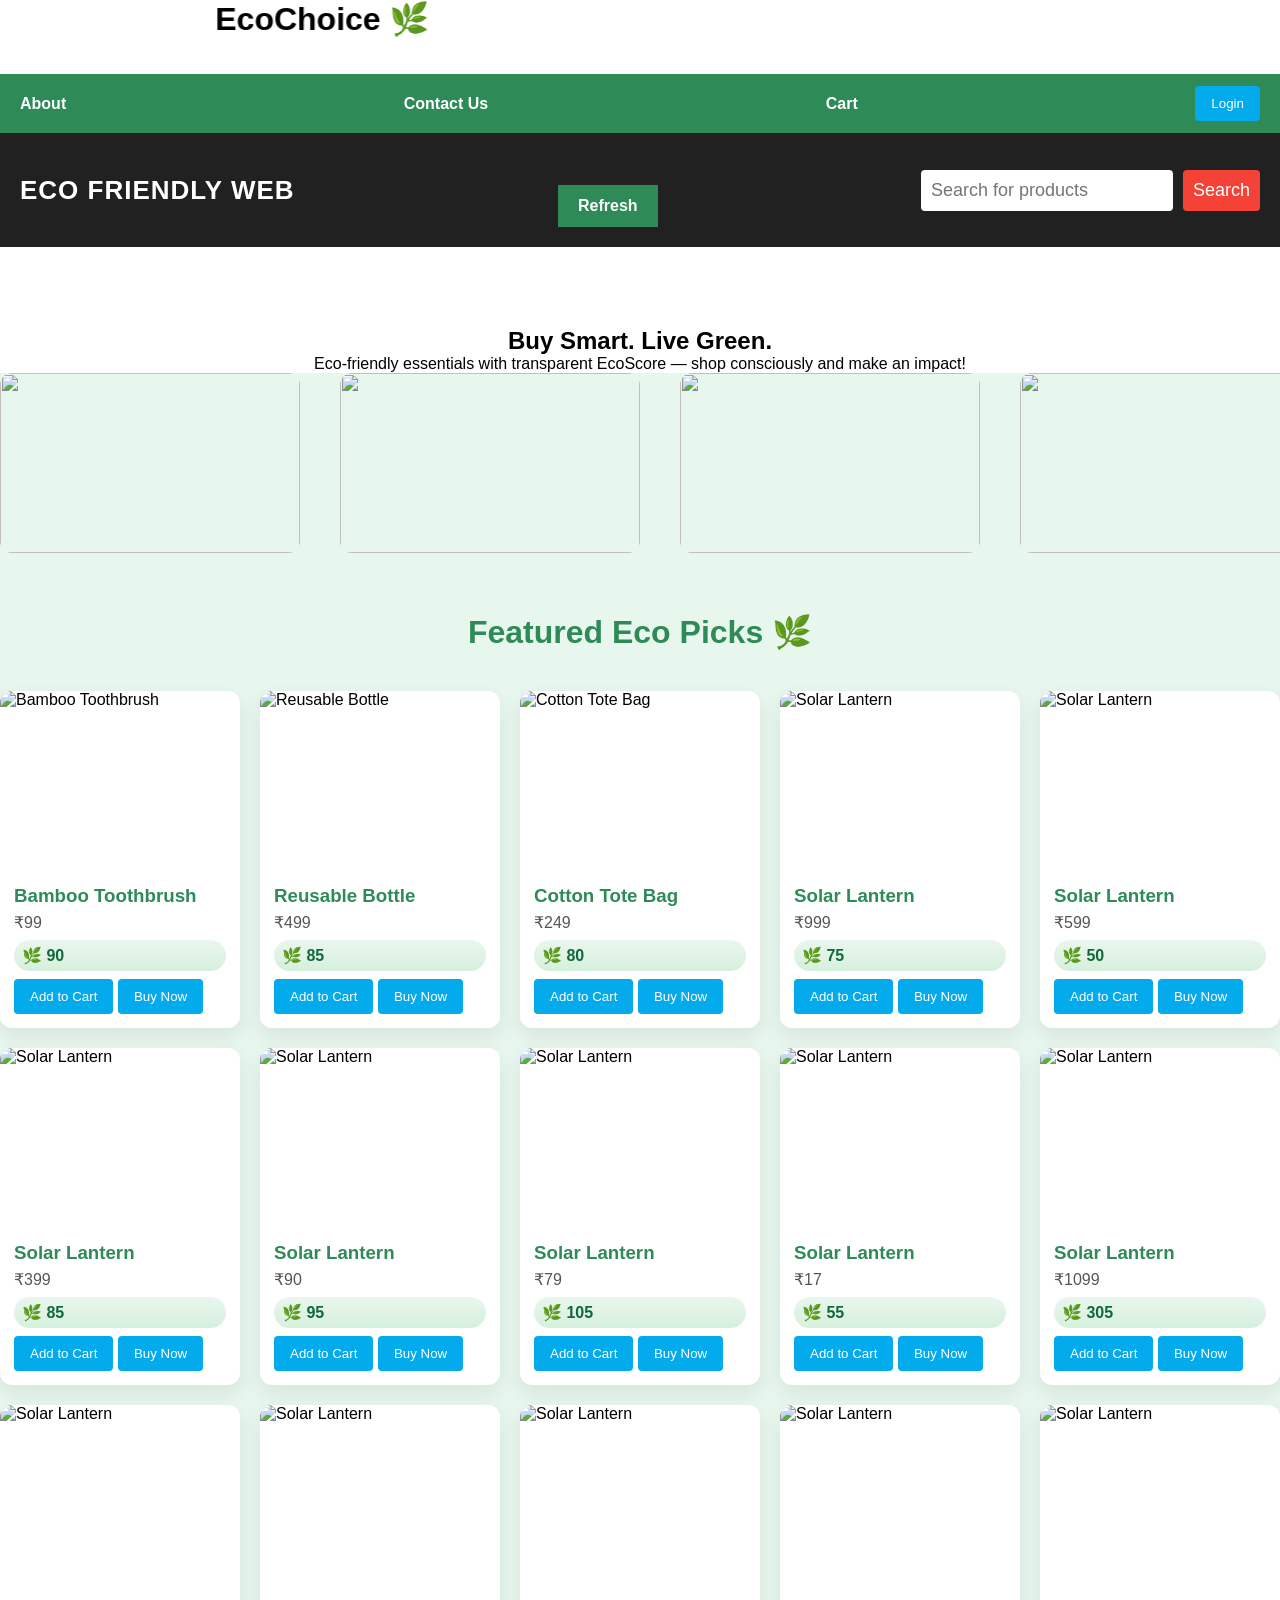
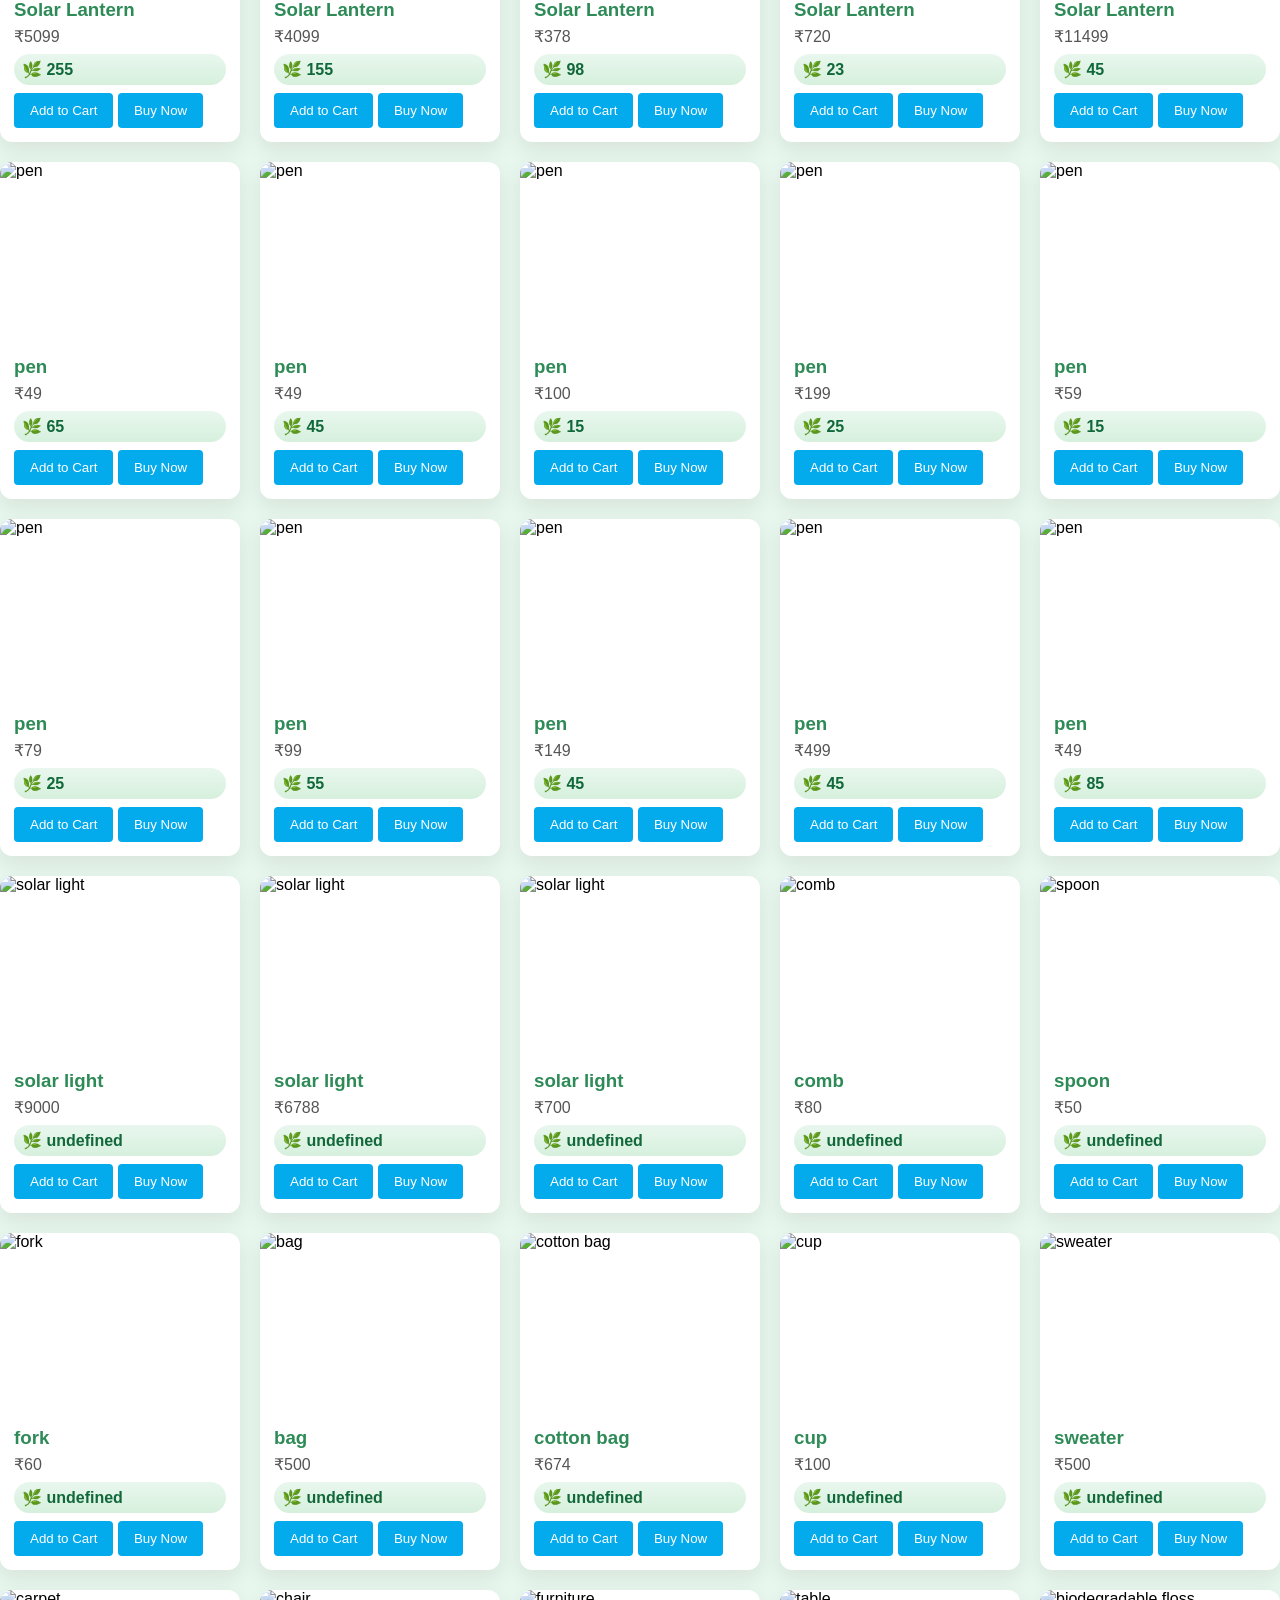
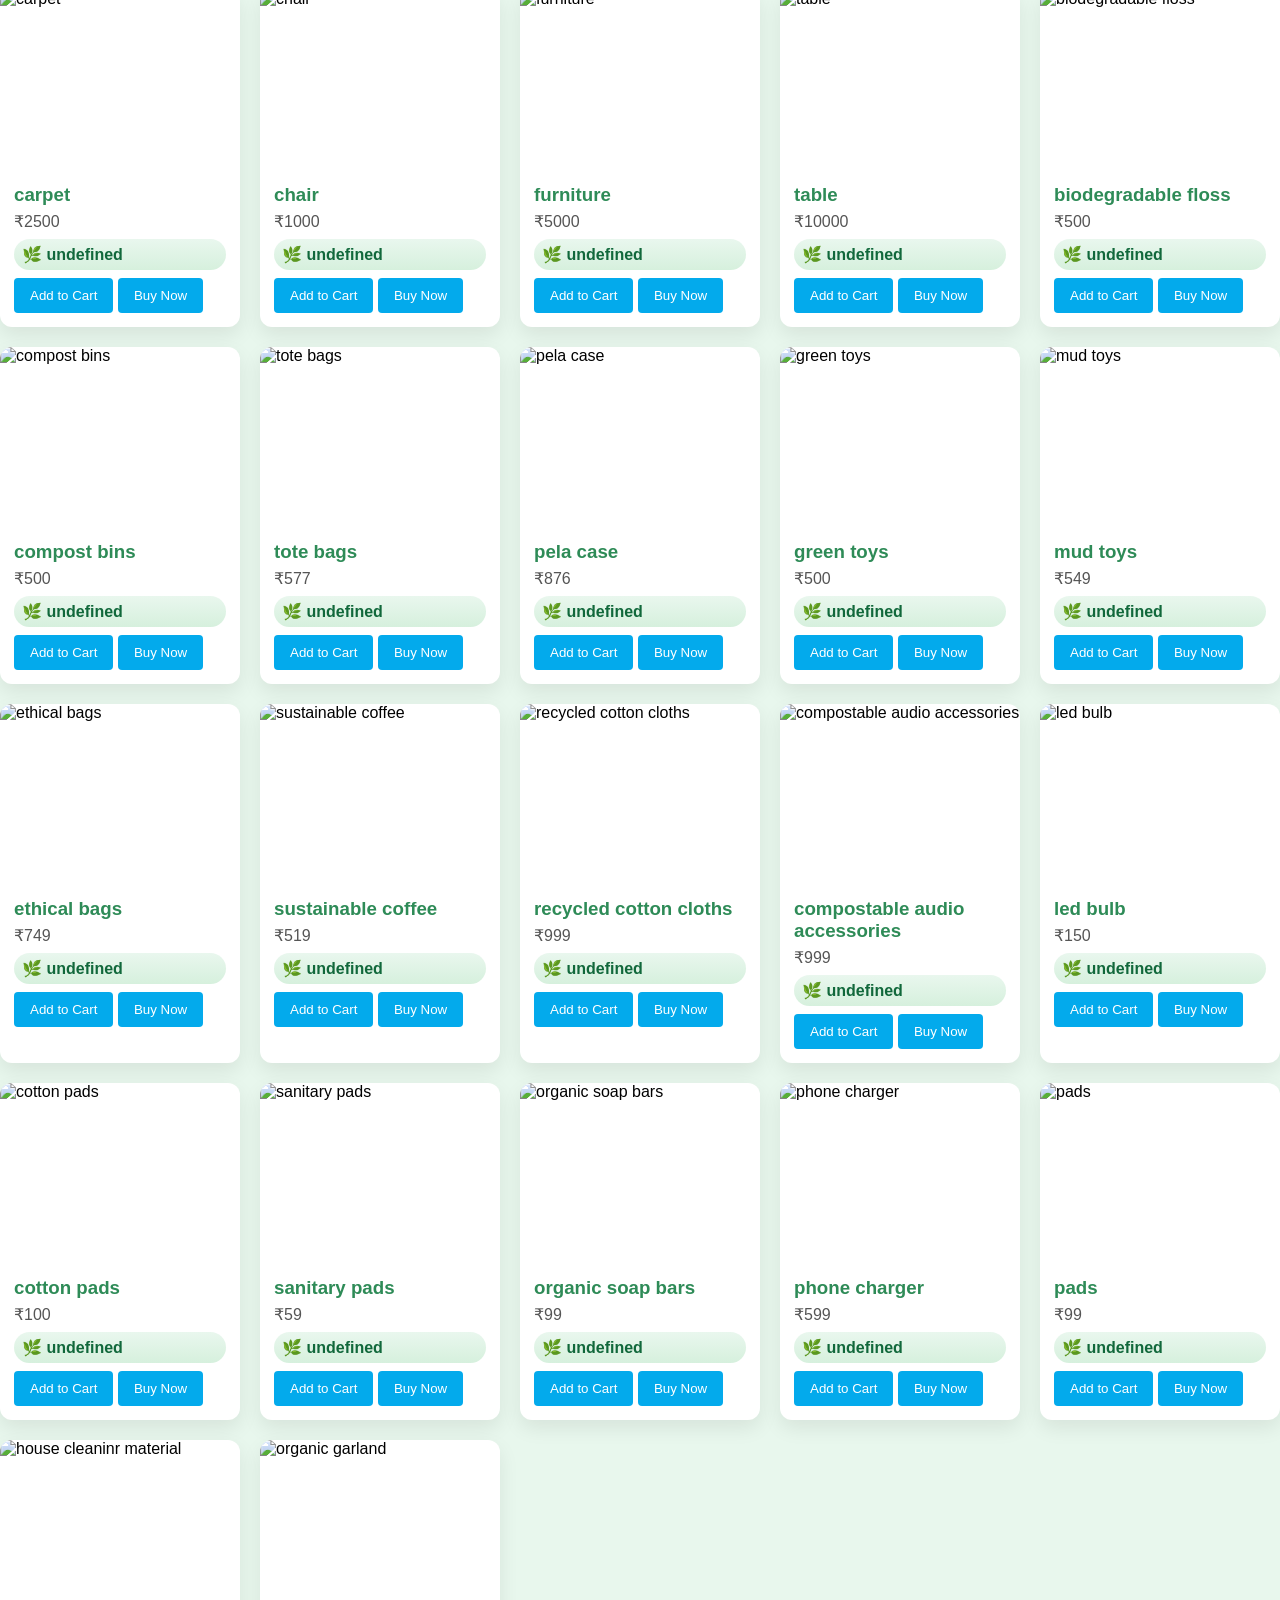
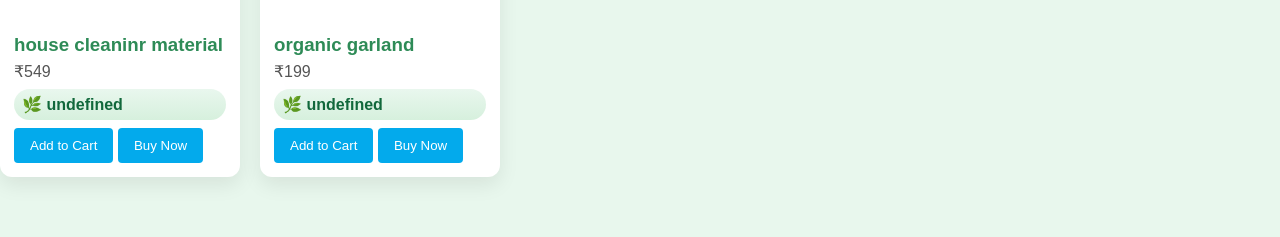
==== index.html @ e579aa47 "change the index html name" ====
<!DOCTYPE html>
<html lang="en">
<head>
<meta charset="UTF-8">
<meta name="viewport" content="width=device-width, initial-scale=1.0">
<title>EcoChoice 🌿 — Home</title>
<link rel="stylesheet" href="style4.css">
<link rel="stylesheet" href="search.css">



<link rel="stylesheet" href="https://cdnjs.cloudflare.com/ajax/libs/font-awesome/7.0.1/css/all.min.css" integrity="sha512-2SwdPD6INVrV/lHTZbO2nodKhrnDdJK9/kg2XD1r9uGqPo1cUbujc+IYdlYdEErWNu69gVcYgdxlmVmzTWnetw==" crossorigin="anonymous" referrerpolicy="no-referrer" />

</head>
<body>

<header>
  
  <marquee direction="right" behavior="alternate" width=""><h1 id="choise">EcoChoice 🌿</h1></marquee>
  <nav>
    <ul>
    <li>  <a href="about.html">About</a>
      <li><a href="contact.html">Contact Us</a></li>

     <li> <a href="cart4.html">Cart</a></li>
     <li>  <button type="button" id="loginbtn" class="btn secondary">Login</button></li>
    </ul>
 
    
  </nav>
</header>

    <div class="header">
        <nav>
          <h1 id="ecop">ECO Friendly Web</h1>
          <ul>
          <li id="gohome"><a href="">Refresh</a></li>
          </ul>
        <form><input type="text" placeholder="Search for products" class="searchbox">
        <button type="submit" class="btn">Search</button></form>
        
</div>

        </nav>
      </div>
    <main>
        <section>
            <div class="recipe-container">
              
            </div>
            <div class="recipe-details"><button type="button" class="recipe-closeBtn">
                <i class="fas fa-times"></i>
            </button>
        <div class="recipe-details-content"></div>
            </div>
        </section>
    </main>
    

<!-- Hero -->
<section class="hero">
  <div class="hero-content">
    <h1 id="abhi">Buy Smart. Live Green.</h1>
    <p id="abhi">Eco-friendly essentials with transparent EcoScore — shop consciously and make an impact!</p>
   
  </div>
   <div class="slider">
  
<div class="slide-track">
    <div class="slide"><img src="https://gagandhawan.me/wp-content/uploads/2024/11/easy-ways-to-make-eco-friendly-choices-at-the-supermarket-2.jpg" alt=""></div>
    <div class="slide"><img src="https://www.ecotradecompany.com/cdn/shop/articles/eco-friendly-jute-bag.jpg?v=1566289027" alt=""></div>
    <div class="slide"><img src="https://miro.medium.com/v2/resize:fit:1400/0*kcUTxsr_gmhfy_Q_" alt=""></div>
    <div class="slide"><img src="https://encrypted-tbn0.gstatic.com/images?q=tbn:ANd9GcThOKV9pBzRLs6ehIP9ZxJyZ8NWMnVpMm-1-Q&s" alt=""></div>
    <div class="slide"><img src="https://encrypted-tbn0.gstatic.com/images?q=tbn:ANd9GcTn_BnSnErKGHBvpsS5oMSVuBEM0MHQiywqqQ&s" alt=""></div>
    <div class="slide"><img src="https://encrypted-tbn0.gstatic.com/images?q=tbn:ANd9GcSb6bTfZhW28oN_LF0WNW3BvZur3-bprMDm-A&s" alt=""></div>
    <div class="slide"><img src="https://www.nykaa.com/beauty-blog/wp-content/uploads/images/issue310/GREEN-PRINT-WE-BREAK-DOWN-THE-LABELS_1_OI.jpg" alt=""></div>
    <div class="slide"><img src="https://encrypted-tbn0.gstatic.com/images?q=tbn:ANd9GcSYUH8NriqWSVjHodDc3PKBVGpgZuxxVizBzg&s" alt=""></div>
    <div class="slide"><img src="https://5.imimg.com/data5/GV/SQ/LV/SELLER-92979007/areca-ecofriendly-disposable-products-500x500.jpg" alt=""></div>
    <div class="slide"><img src="https://gagandhawan.me/wp-content/uploads/2024/11/easy-ways-to-make-eco-friendly-choices-at-the-supermarket-2.jpg" alt=""></div>
    </div>
  </div>
  
  
</div>

<!-- Featured Produts -->
<section class="featured">
  <div class="container">
    <h2>Featured Eco Picks 🌿</h2>
    <div class="product-slider" id="featuredGrid">
      <!-- JS products here -->
    </div>
  </div>
</section>


<script  src="app4.js"></script>
<script  src="pro.js"></script>


<script src="search.js"></script>
</body>
</html>
---- style4.css ----
/* Featured products section */
*margin{
  font-family: sans-serif;
}
.featured { padding: 60px 0; background: #e8f7ed; }
.featured h2 { text-align:center; font-size:32px; margin-bottom:40px; color:#2e8b57; }

.product-slider {
  display: grid;
  grid-template-columns: repeat(auto-fit, minmax(220px, 1fr));
  gap: 20px;
}
#abhi{
  color: #000;
  display:flex;
  justify-content: center;
  align-items: center;
}
.btn{
background: rgb(3, 170, 236);
  color: #fff;
  border: none;
  padding: 10px 16px;
  border-radius: 4px;
  cursor: pointer;
}
#choise{
  display: flex;
  align-items: center;
  top:2rem;
}

.card {
  background:#fff;
  border-radius:12px;
  overflow:hidden;
  box-shadow:0 8px 20px rgba(0,0,0,0.08);
  transition: transform 0.3s ease, box-shadow 0.3s ease;
  cursor: pointer;
}
.card:hover { transform: translateY(-8px); box-shadow:0 20px 40px rgba(0,0,0,0.12); }
.card img { width:100%; height:180px; object-fit:cover; display:block; }
.card-body { padding:14px; display:flex; flex-direction:column; }
.card h3 { margin-bottom:6px; color:#2e8b57; }
.card p { margin-bottom:8px; color:#555; flex:1; }
.leaf-badge { background: linear-gradient(180deg,#e9f7ee,#d6f0dd); padding:6px 8px; border-radius:999px; font-weight:700; color:#11683b; display:inline-block; }
.card button { margin-top:8px; }
ul {
    
    margin-top: 2rem;
    display: flex;
    justify-content: space-between;
    background-color: #2e8b57;
    color:white;
    align-items: center;
    padding:12px 20px;

}
li{
    color:white;
    justify-content: space-between;
    color: #fff;
    list-style-type:none;
}
ul li a{
    font-weight:600;
    text-decoration: none;
    color:white;
}


/*slide img*/

.slider {
  width: 100%;
  overflow: hidden;       /* Hide extra images */
  background: #e8f7ed;
}

.slide-track {
  display: flex;
  gap: 20px;              /* Space between slides */
  animation: scrollLeftRight 20s linear infinite;
}

.slide img {
  height: 180px;
  object-fit: cover;
  border-radius: 12px;
  display: block;
}

/* LEFT TO RIGHT scroll animation */
@keyframes scrollLeftRight {
  0% {
    transform: translateX(-100%); /* Start fully off-screen left */
  }
  100% {
    transform: translateX(100%);  /* End fully off-screen right */
  }
}

/* Buttons */
.dark-mode button {
    background: #0cb46b !important;
}

/* Toggle Button */
.dark-toggle {
    background: #008000;
    border: none;
    padding: 8px 14px;
    font-size: 20px;
    border-radius: 10px;
    cursor: pointer;
    margin-left: 15px;
    transition: 0.3s;
}

.dark-toggle:hover {
    background: #bfffc4;
}
.slider {
  width: 100%;
  overflow: hidden;
  background: #e8f7ed;
}

.slide-track {
  display: flex;
  width: calc(200%); 
  animation: scrollLeftRight 30s linear infinite;
}

.slide-track img {
  width: 300px;
  height: 180px;
  margin-right: 20px;
  border-radius: 12px;
  object-fit: cover;
}

/* Continuous scroll animation */
@keyframes scrollLeftRight {
  0% {
    transform: translateX(-50%);
  }
  100% {
    transform: translateX(0);
  }
}









/* Hero responsive */
@media(max-width:768px) { .hero-content h1{ font-size:36px; } .hero-content p{ font-size:18px; } }
---- search.css ----
* {
    margin: 0;
    padding: 0;
    box-sizing: border-box;
    font-family: Verdana, Geneva, Tahoma, sans-serif;
}

/* - HEADER - */
.header nav {
    background-color: #212121;
    padding: 20px;
    display: flex;
    justify-content: space-between;
    align-items: center;
    z-index: 1;
}
ul {
    margin-top: 2rem;
    display: flex;
    justify-content: space-between;
    color: white;
    align-items: center;
    padding: 12px 20px;
}

ul li a {
    font-weight: 600;
    text-decoration: none;
    color: white;
}

.header nav h1 {
    font-size: 26px;
    font-weight: 700;
    letter-spacing: 1px;
    text-transform: uppercase;
}

.header nav form {
    display: flex;
    justify-content: center;
}

form input[type="text"] {
    flex-grow: 1;
    margin-right: 10px;
}

form input[type="text"],
form button[type="submit"] {
    border: none;
    font-size: 18px;
    padding: 10px;
    border-radius: 4px;
}

#ecop {
    color: #fff;
}

form button[type="submit"] {
    background-color: #f44336;
    cursor: pointer;
    transition: background-color 0.2s ease-in-out;
}

form button[type="submit"]:hover,
.recipe button:hover,
.recipe-closeBtn:hover {
    background-color: #ff5c5c;
}

/* - MAIN SECTION - */
.recipe-container {
    text-align: center;
    display: grid;
    grid-template-columns: repeat(auto-fit, minmax(300px, 1fr));
    grid-gap: 40px;
    width: 80%;
    margin: 20px auto;
    padding: 20px;
    place-items: center;
}

.recipe {
    background-color: #fff;
    color: #000;
    display: flex;
    flex-direction: column;
    border-radius: 6px;
    box-shadow: 0 5px 10px rgba(78, 73, 73, 0.1), -5px -5px 10px rgba(34, 34, 34, 0.5);
    cursor: pointer;
    max-width: 350px;
    transition: transform 0.3s ease-in-out;
}

.recipe:hover {
    transform: scale(1.02);
}

.recipe img {
    height: 300px;
    width: 100%;
    border-radius: 6px 6px 0 0;
    object-fit: cover;
}

.recipe h3 {
    font-size: 24px;
    margin: 10px 0 5px;
}

.recipe p {
    font-size: 20px;
    color: #4a4a4a;
    margin: 5px 0;
}

.recipe span {
    font-weight: 600;
}

.recipe button {
    font-size: 18px;
    font-weight: 600;
    padding: 10px;
    border-radius: 5px;
    cursor: pointer;
    margin: 18px auto;
    background-color: #f44336;
    color: #fff;
    border: none;
}

/* - RECIPE DETAILS POPUP- */
.recipe-details {
    display: none;
    position: fixed;
    left: 50%;
    top: 50%;
    transform: translate(-50%, -50%);
    background-color: #694c2f;
    border-radius: 12px;
    width: 40%;
    height: 60%;
    font-size: 20px;
    transition: all 0.5s ease-in-out;
    overflow-y: scroll;
    z-index: 1000;
}

.recipe-details-content {
    padding: 30px;
}

/* Scrollbar Styl */
.recipe-details::-webkit-scrollbar {
    width: 10px;
}

.recipe-details::-webkit-scrollbar-thumb {
    background-color: #b5b5ba;
    border-radius: 16px;
}

body::-webkit-scrollbar-track {
    background-color: #ebebeb;
}

/* Recipe detail text styling */
.recipeName {
    text-align: center;
    text-transform: uppercase;
    text-decoration: underline;
    margin-bottom: 10px;
}

.ingredientList {
    margin: 10px 0 10px 20px;
}

.recipeInstruction p {
    line-height: 30px;
    white-space: pre-line;
    margin-bottom: 10px;
}

/* Close Button */
.recipe-closeBtn {
    border: none;
    font-size: 18px;
    padding: 8px;
    border-radius: 4px;
    background-color: #f44336;
    color: #fff;
    position: absolute;
    top: 20px;
    right: 20px;
    width: 30px;
    height: 30px;
    display: flex;
    justify-content: center;
    align-items: center;
}

/* Recipe Container Images */
.recipe-container img {
    display: block;
    margin-top: 10px;
    max-width: 200px;
}


@media screen and (max-width: 600px) {
    header nav {
        flex-direction: column;
    }

    header nav form {
        width: 80%;
        margin-top: 20px;
    }

    .recipe-details {
        width: 80%;
        height: 70%;
    }
}

/* EXTRA SEARCH BAR RESPONSIVE CODE */
@media screen and (max-width: 900px) {
    .header nav form {
        width: 60%;
    }

    form input[type="text"],
    form button[type="submit"] {
        font-size: 16px;
        padding: 8px;
    }
}

@media screen and (max-width: 700px) {
    .header nav {
        flex-direction: column;
        gap: 10px;
    }

    .header nav form {
        width: 80%;
    }

    form input[type="text"] {
        margin-right: 8px;
    }
}

@media screen and (max-width: 500px) {
    .header nav form {
        width: 95%;
        flex-direction: row;
    }

    form input[type="text"] {
        font-size: 14px;
        padding: 8px;
        margin-right: 6px;
    }

    form button[type="submit"] {
        font-size: 14px;
        padding: 7px 10px;
    }
}
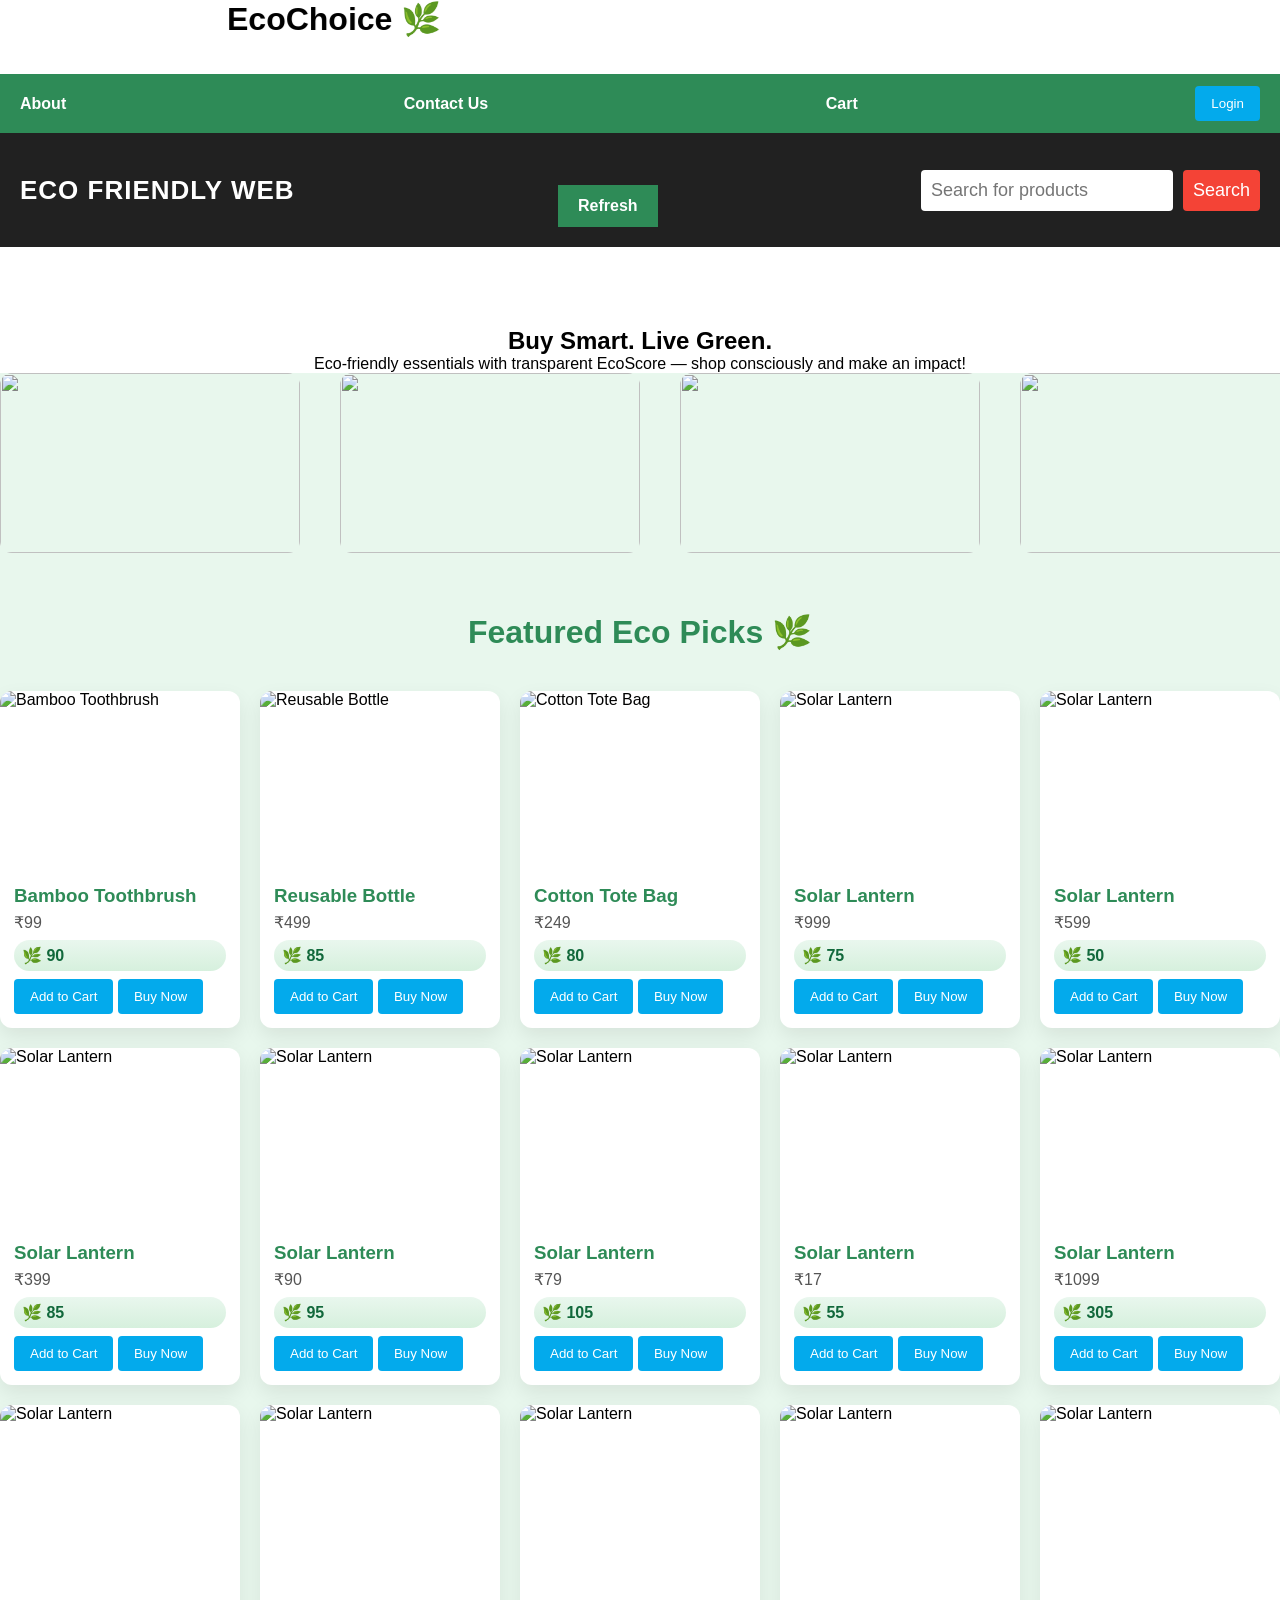
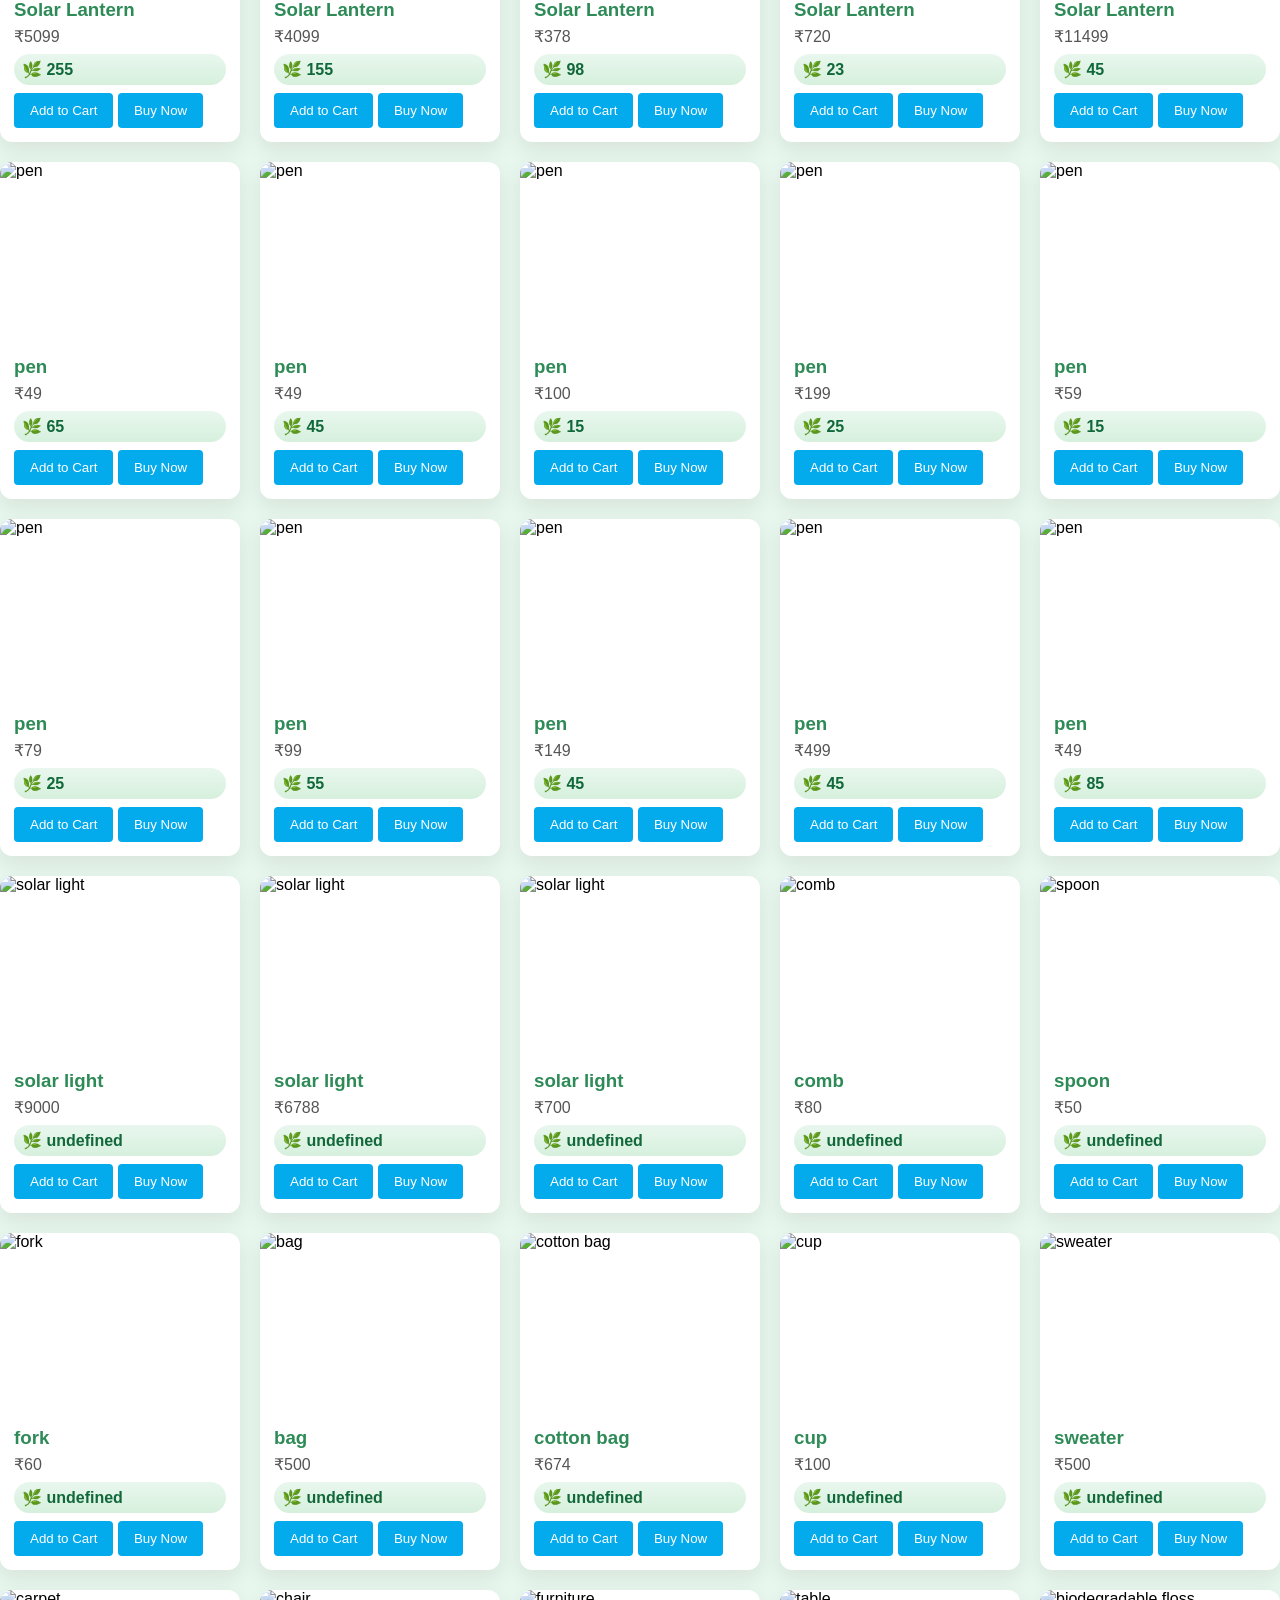
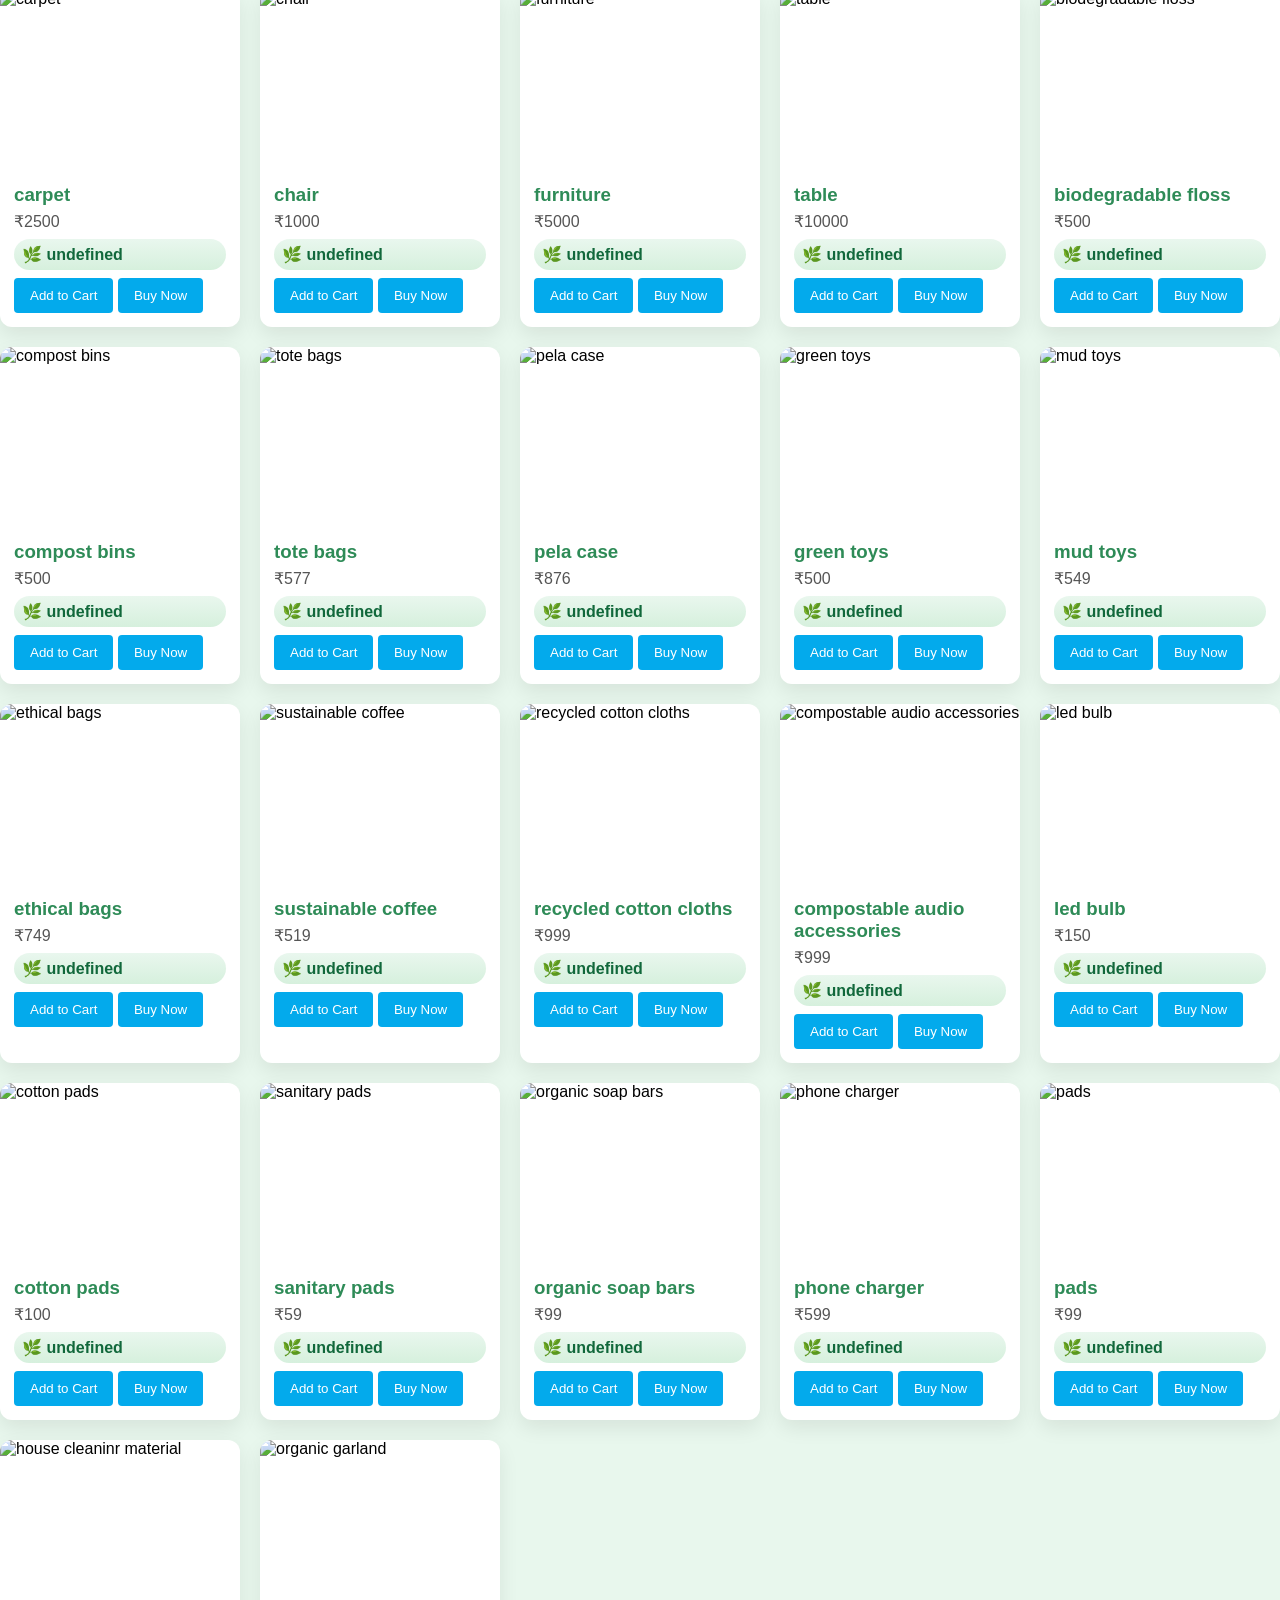
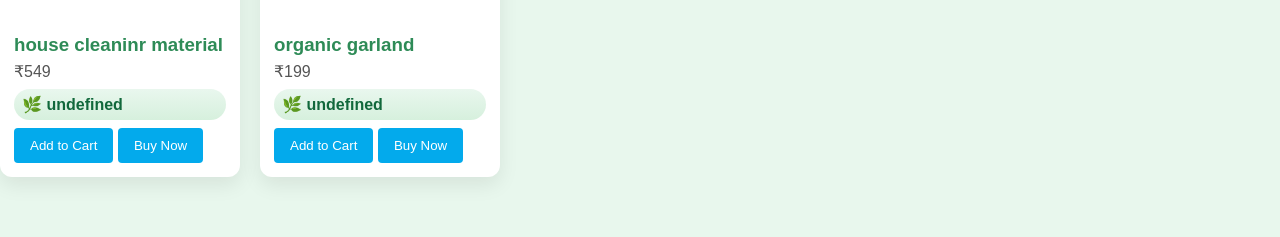
==== commit f1017cab: "Add files via upload" ====
--- a/index.html
+++ b/index.html
@@ -1,103 +1,103 @@
-<!DOCTYPE html>
-<html lang="en">
-<head>
-<meta charset="UTF-8">
-<meta name="viewport" content="width=device-width, initial-scale=1.0">
-<title>EcoChoice 🌿 — Home</title>
-<link rel="stylesheet" href="style4.css">
-<link rel="stylesheet" href="search.css">
-
-
-
-<link rel="stylesheet" href="https://cdnjs.cloudflare.com/ajax/libs/font-awesome/7.0.1/css/all.min.css" integrity="sha512-2SwdPD6INVrV/lHTZbO2nodKhrnDdJK9/kg2XD1r9uGqPo1cUbujc+IYdlYdEErWNu69gVcYgdxlmVmzTWnetw==" crossorigin="anonymous" referrerpolicy="no-referrer" />
-
-</head>
-<body>
-
-<header>
-  
-  <marquee direction="right" behavior="alternate" width=""><h1 id="choise">EcoChoice 🌿</h1></marquee>
-  <nav>
-    <ul>
-    <li>  <a href="about.html">About</a>
-      <li><a href="contact.html">Contact Us</a></li>
-
-     <li> <a href="cart4.html">Cart</a></li>
-     <li>  <button type="button" id="loginbtn" class="btn secondary">Login</button></li>
-    </ul>
- 
-    
-  </nav>
-</header>
-
-    <div class="header">
-        <nav>
-          <h1 id="ecop">ECO Friendly Web</h1>
-          <ul>
-          <li id="gohome"><a href="">Refresh</a></li>
-          </ul>
-        <form><input type="text" placeholder="Search for products" class="searchbox">
-        <button type="submit" class="btn">Search</button></form>
-        
-</div>
-
-        </nav>
-      </div>
-    <main>
-        <section>
-            <div class="recipe-container">
-              
-            </div>
-            <div class="recipe-details"><button type="button" class="recipe-closeBtn">
-                <i class="fas fa-times"></i>
-            </button>
-        <div class="recipe-details-content"></div>
-            </div>
-        </section>
-    </main>
-    
-
-<!-- Hero -->
-<section class="hero">
-  <div class="hero-content">
-    <h1 id="abhi">Buy Smart. Live Green.</h1>
-    <p id="abhi">Eco-friendly essentials with transparent EcoScore — shop consciously and make an impact!</p>
-   
-  </div>
-   <div class="slider">
-  
-<div class="slide-track">
-    <div class="slide"><img src="https://gagandhawan.me/wp-content/uploads/2024/11/easy-ways-to-make-eco-friendly-choices-at-the-supermarket-2.jpg" alt=""></div>
-    <div class="slide"><img src="https://www.ecotradecompany.com/cdn/shop/articles/eco-friendly-jute-bag.jpg?v=1566289027" alt=""></div>
-    <div class="slide"><img src="https://miro.medium.com/v2/resize:fit:1400/0*kcUTxsr_gmhfy_Q_" alt=""></div>
-    <div class="slide"><img src="https://encrypted-tbn0.gstatic.com/images?q=tbn:ANd9GcThOKV9pBzRLs6ehIP9ZxJyZ8NWMnVpMm-1-Q&s" alt=""></div>
-    <div class="slide"><img src="https://encrypted-tbn0.gstatic.com/images?q=tbn:ANd9GcTn_BnSnErKGHBvpsS5oMSVuBEM0MHQiywqqQ&s" alt=""></div>
-    <div class="slide"><img src="https://encrypted-tbn0.gstatic.com/images?q=tbn:ANd9GcSb6bTfZhW28oN_LF0WNW3BvZur3-bprMDm-A&s" alt=""></div>
-    <div class="slide"><img src="https://www.nykaa.com/beauty-blog/wp-content/uploads/images/issue310/GREEN-PRINT-WE-BREAK-DOWN-THE-LABELS_1_OI.jpg" alt=""></div>
-    <div class="slide"><img src="https://encrypted-tbn0.gstatic.com/images?q=tbn:ANd9GcSYUH8NriqWSVjHodDc3PKBVGpgZuxxVizBzg&s" alt=""></div>
-    <div class="slide"><img src="https://5.imimg.com/data5/GV/SQ/LV/SELLER-92979007/areca-ecofriendly-disposable-products-500x500.jpg" alt=""></div>
-    <div class="slide"><img src="https://gagandhawan.me/wp-content/uploads/2024/11/easy-ways-to-make-eco-friendly-choices-at-the-supermarket-2.jpg" alt=""></div>
-    </div>
-  </div>
-  
-  
-</div>
-
-<!-- Featured Produts -->
-<section class="featured">
-  <div class="container">
-    <h2>Featured Eco Picks 🌿</h2>
-    <div class="product-slider" id="featuredGrid">
-      <!-- JS products here -->
-    </div>
-  </div>
-</section>
-
-
-<script  src="app4.js"></script>
-<script  src="pro.js"></script>
-
-
-<script src="search.js"></script>
-</body>
-</html>
+<!DOCTYPE html>
+<html lang="en">
+<head>
+<meta charset="UTF-8">
+<meta name="viewport" content="width=device-width, initial-scale=1.0">
+<title>EcoChoice 🌿 — Home</title>
+<link rel="stylesheet" href="style4.css">
+<link rel="stylesheet" href="search.css">
+
+
+
+<link rel="stylesheet" href="https://cdnjs.cloudflare.com/ajax/libs/font-awesome/7.0.1/css/all.min.css" integrity="sha512-2SwdPD6INVrV/lHTZbO2nodKhrnDdJK9/kg2XD1r9uGqPo1cUbujc+IYdlYdEErWNu69gVcYgdxlmVmzTWnetw==" crossorigin="anonymous" referrerpolicy="no-referrer" />
+
+</head>
+<body>
+
+<header>
+  
+  <marquee direction="right" behavior="alternate" width=""><h1 id="choise">EcoChoice 🌿</h1></marquee>
+  <nav>
+    <ul>
+    <li>  <a href="about.html">About</a>
+      <li><a href="contact.html">Contact Us</a></li>
+
+     <li> <a href="cart4.html">Cart</a></li>
+     <li>  <button type="button" id="loginbtn" class="btn secondary">Login</button></li>
+    </ul>
+ 
+    
+  </nav>
+</header>
+
+    <div class="header">
+        <nav>
+          <h1 id="ecop">ECO Friendly Web</h1>
+          <ul>
+          <li id="gohome"><a href="">Refresh</a></li>
+          </ul>
+        <form><input type="text" placeholder="Search for products" class="searchbox">
+        <button type="submit" class="btn">Search</button></form>
+        
+</div>
+
+        </nav>
+      </div>
+    <main>
+        <section>
+            <div class="recipe-container">
+              
+            </div>
+            <div class="recipe-details"><button type="button" class="recipe-closeBtn">
+                <i class="fas fa-times"></i>
+            </button>
+        <div class="recipe-details-content"></div>
+            </div>
+        </section>
+    </main>
+    
+
+<!-- Hero -->
+<section class="hero">
+  <div class="hero-content">
+    <h1 id="abhi">Buy Smart. Live Green.</h1>
+    <p id="abhi">Eco-friendly essentials with transparent EcoScore — shop consciously and make an impact!</p>
+   
+  </div>
+   <div class="slider">
+  
+<div class="slide-track">
+    <div class="slide"><img src="https://gagandhawan.me/wp-content/uploads/2024/11/easy-ways-to-make-eco-friendly-choices-at-the-supermarket-2.jpg" alt=""></div>
+    <div class="slide"><img src="https://www.ecotradecompany.com/cdn/shop/articles/eco-friendly-jute-bag.jpg?v=1566289027" alt=""></div>
+    <div class="slide"><img src="https://miro.medium.com/v2/resize:fit:1400/0*kcUTxsr_gmhfy_Q_" alt=""></div>
+    <div class="slide"><img src="https://encrypted-tbn0.gstatic.com/images?q=tbn:ANd9GcThOKV9pBzRLs6ehIP9ZxJyZ8NWMnVpMm-1-Q&s" alt=""></div>
+    <div class="slide"><img src="https://encrypted-tbn0.gstatic.com/images?q=tbn:ANd9GcTn_BnSnErKGHBvpsS5oMSVuBEM0MHQiywqqQ&s" alt=""></div>
+    <div class="slide"><img src="https://encrypted-tbn0.gstatic.com/images?q=tbn:ANd9GcSb6bTfZhW28oN_LF0WNW3BvZur3-bprMDm-A&s" alt=""></div>
+    <div class="slide"><img src="https://www.nykaa.com/beauty-blog/wp-content/uploads/images/issue310/GREEN-PRINT-WE-BREAK-DOWN-THE-LABELS_1_OI.jpg" alt=""></div>
+    <div class="slide"><img src="https://encrypted-tbn0.gstatic.com/images?q=tbn:ANd9GcSYUH8NriqWSVjHodDc3PKBVGpgZuxxVizBzg&s" alt=""></div>
+    <div class="slide"><img src="https://5.imimg.com/data5/GV/SQ/LV/SELLER-92979007/areca-ecofriendly-disposable-products-500x500.jpg" alt=""></div>
+    <div class="slide"><img src="https://gagandhawan.me/wp-content/uploads/2024/11/easy-ways-to-make-eco-friendly-choices-at-the-supermarket-2.jpg" alt=""></div>
+    </div>
+  </div>
+  
+  
+</div>
+
+<!-- Featured Produts -->
+<section class="featured">
+  <div class="container">
+    <h2>Featured Eco Picks 🌿</h2>
+    <div class="product-slider" id="featuredGrid">
+      <!-- JS products here -->
+    </div>
+  </div>
+</section>
+
+
+<script  src="app4.js"></script>
+<script  src="pro.js"></script>
+
+
+<script src="search.js"></script>
+</body>
+</html>
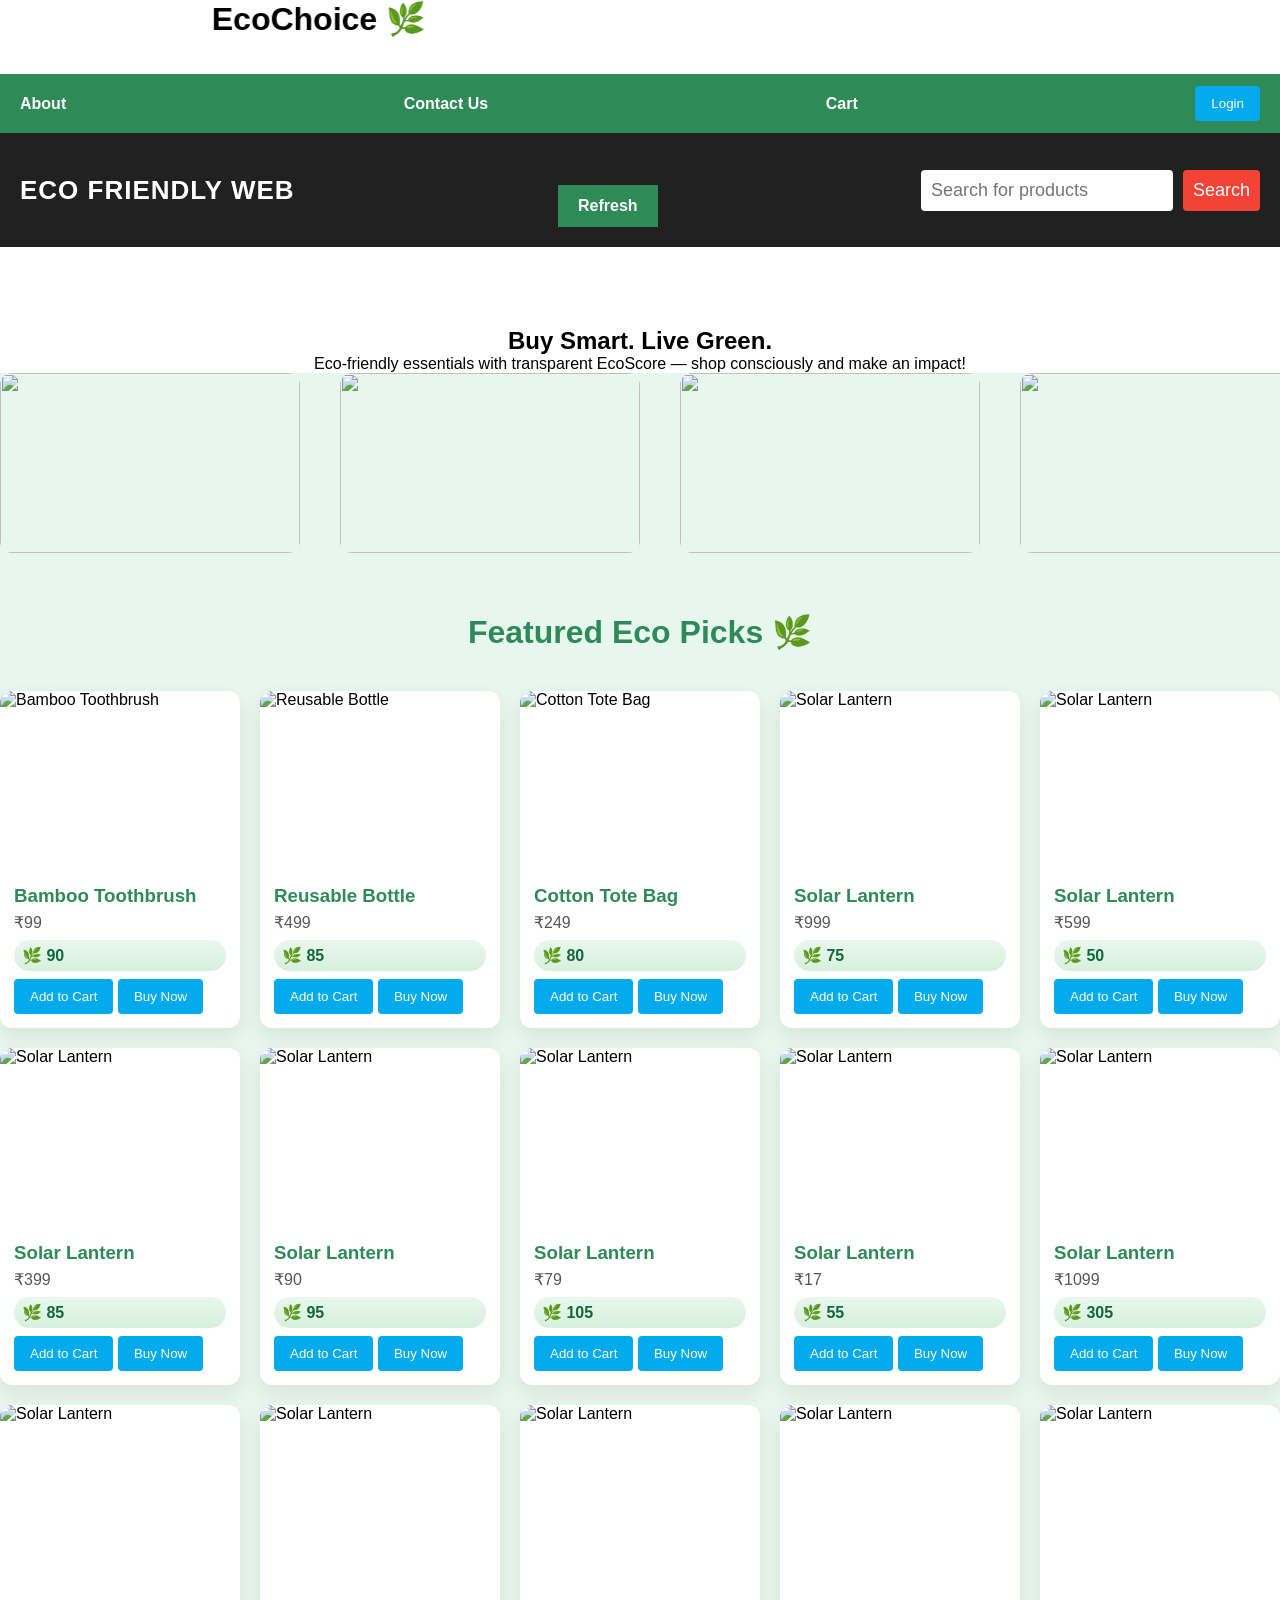
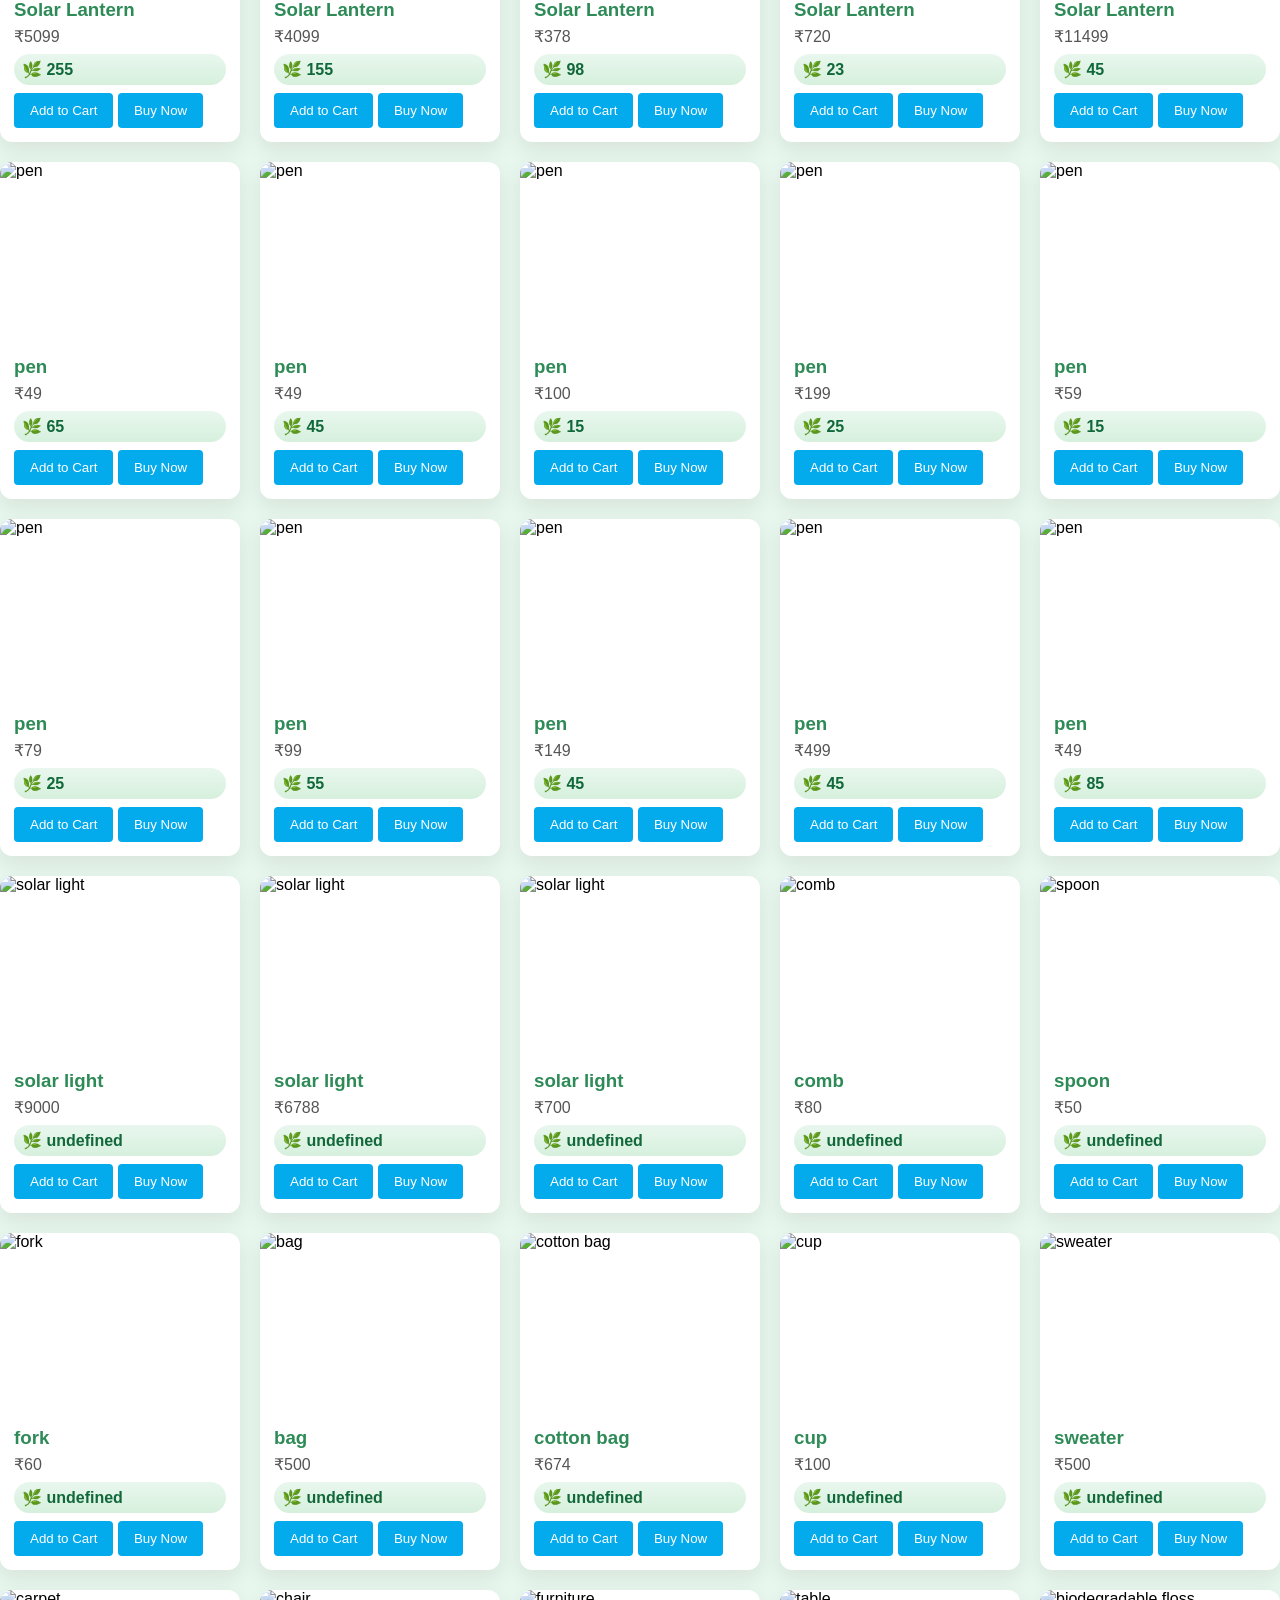
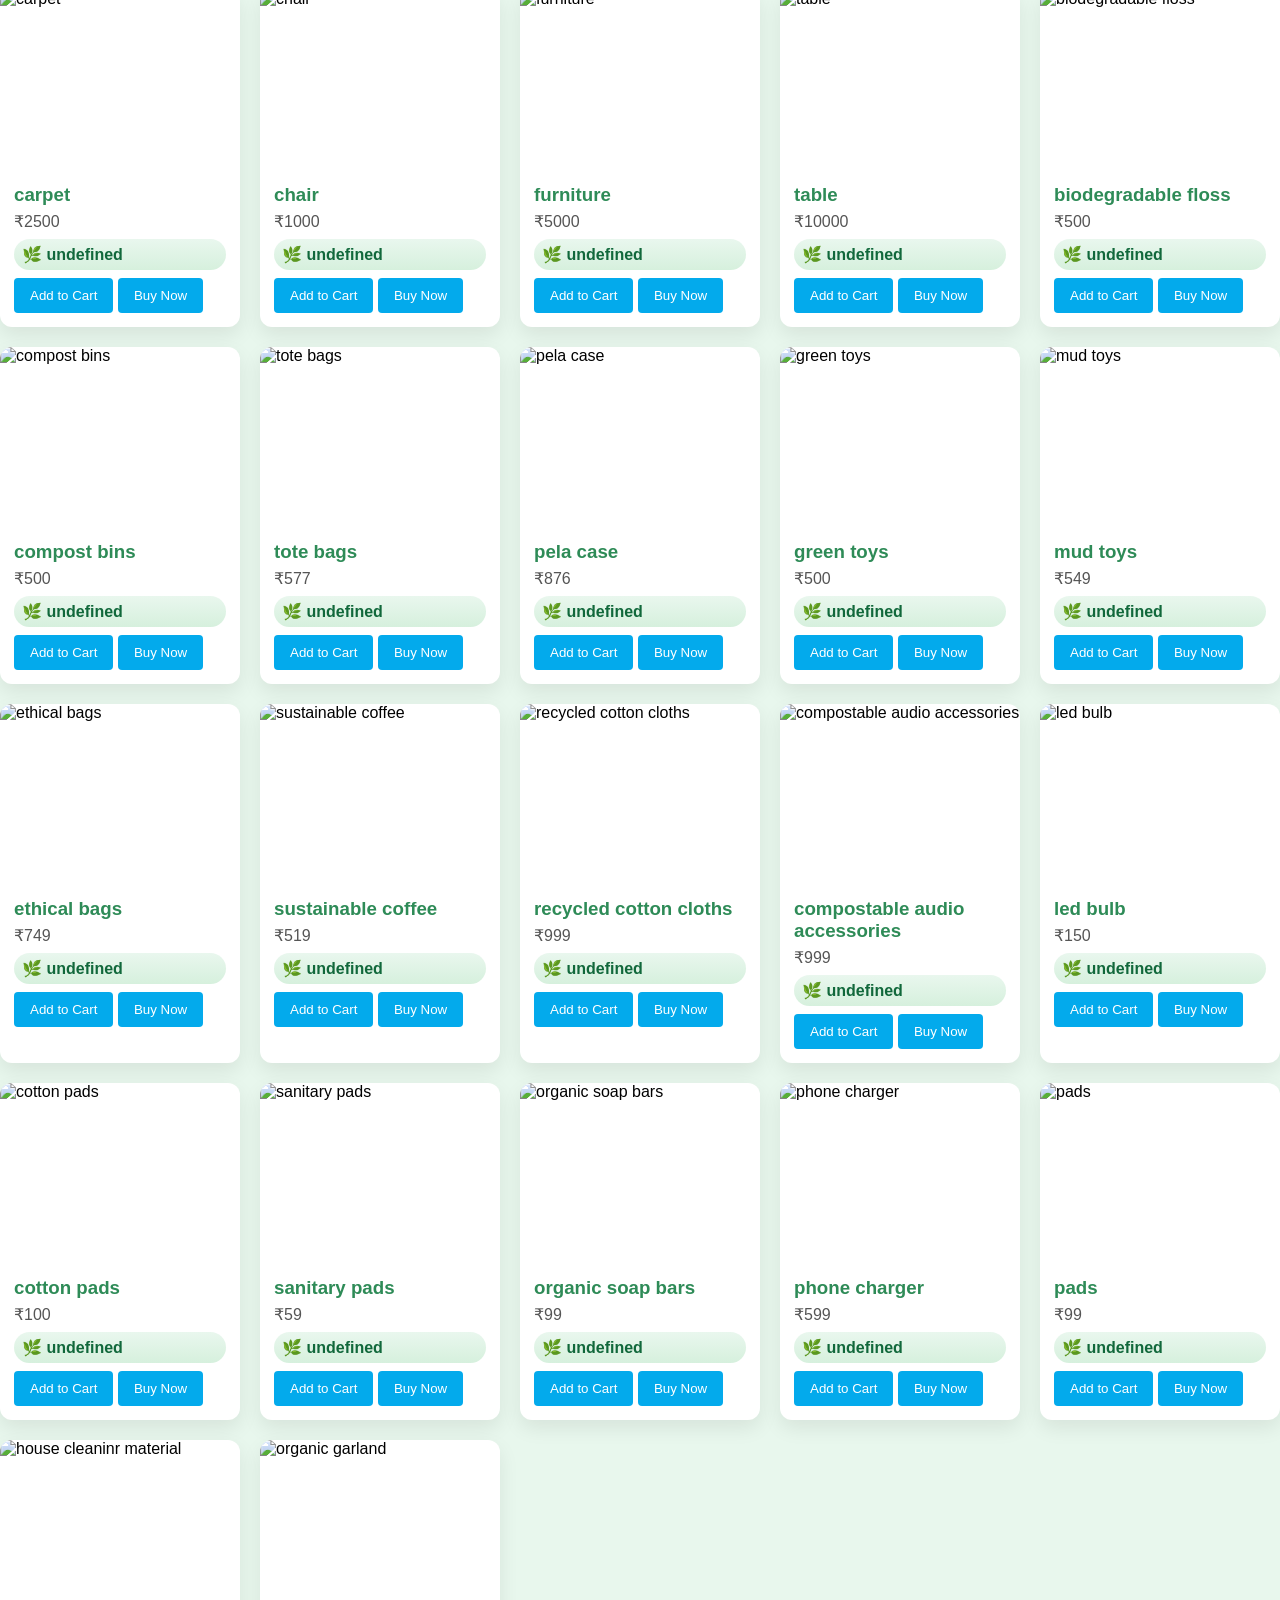
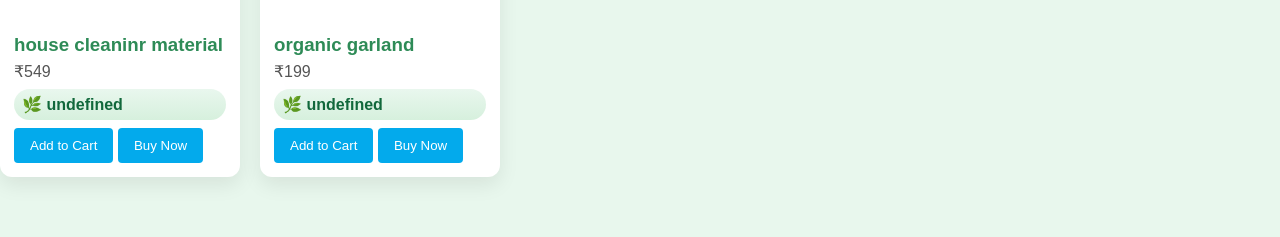
==== commit e1c86e01: "some changes in name" ====
--- a/index.html
+++ b/index.html
@@ -1,103 +1,103 @@
-<!DOCTYPE html>
-<html lang="en">
-<head>
-<meta charset="UTF-8">
-<meta name="viewport" content="width=device-width, initial-scale=1.0">
-<title>EcoChoice 🌿 — Home</title>
-<link rel="stylesheet" href="style4.css">
-<link rel="stylesheet" href="search.css">
-
-
-
-<link rel="stylesheet" href="https://cdnjs.cloudflare.com/ajax/libs/font-awesome/7.0.1/css/all.min.css" integrity="sha512-2SwdPD6INVrV/lHTZbO2nodKhrnDdJK9/kg2XD1r9uGqPo1cUbujc+IYdlYdEErWNu69gVcYgdxlmVmzTWnetw==" crossorigin="anonymous" referrerpolicy="no-referrer" />
-
-</head>
-<body>
-
-<header>
-  
-  <marquee direction="right" behavior="alternate" width=""><h1 id="choise">EcoChoice 🌿</h1></marquee>
-  <nav>
-    <ul>
-    <li>  <a href="about.html">About</a>
-      <li><a href="contact.html">Contact Us</a></li>
-
-     <li> <a href="cart4.html">Cart</a></li>
-     <li>  <button type="button" id="loginbtn" class="btn secondary">Login</button></li>
-    </ul>
- 
-    
-  </nav>
-</header>
-
-    <div class="header">
-        <nav>
-          <h1 id="ecop">ECO Friendly Web</h1>
-          <ul>
-          <li id="gohome"><a href="">Refresh</a></li>
-          </ul>
-        <form><input type="text" placeholder="Search for products" class="searchbox">
-        <button type="submit" class="btn">Search</button></form>
-        
-</div>
-
-        </nav>
-      </div>
-    <main>
-        <section>
-            <div class="recipe-container">
-              
-            </div>
-            <div class="recipe-details"><button type="button" class="recipe-closeBtn">
-                <i class="fas fa-times"></i>
-            </button>
-        <div class="recipe-details-content"></div>
-            </div>
-        </section>
-    </main>
-    
-
-<!-- Hero -->
-<section class="hero">
-  <div class="hero-content">
-    <h1 id="abhi">Buy Smart. Live Green.</h1>
-    <p id="abhi">Eco-friendly essentials with transparent EcoScore — shop consciously and make an impact!</p>
-   
-  </div>
-   <div class="slider">
-  
-<div class="slide-track">
-    <div class="slide"><img src="https://gagandhawan.me/wp-content/uploads/2024/11/easy-ways-to-make-eco-friendly-choices-at-the-supermarket-2.jpg" alt=""></div>
-    <div class="slide"><img src="https://www.ecotradecompany.com/cdn/shop/articles/eco-friendly-jute-bag.jpg?v=1566289027" alt=""></div>
-    <div class="slide"><img src="https://miro.medium.com/v2/resize:fit:1400/0*kcUTxsr_gmhfy_Q_" alt=""></div>
-    <div class="slide"><img src="https://encrypted-tbn0.gstatic.com/images?q=tbn:ANd9GcThOKV9pBzRLs6ehIP9ZxJyZ8NWMnVpMm-1-Q&s" alt=""></div>
-    <div class="slide"><img src="https://encrypted-tbn0.gstatic.com/images?q=tbn:ANd9GcTn_BnSnErKGHBvpsS5oMSVuBEM0MHQiywqqQ&s" alt=""></div>
-    <div class="slide"><img src="https://encrypted-tbn0.gstatic.com/images?q=tbn:ANd9GcSb6bTfZhW28oN_LF0WNW3BvZur3-bprMDm-A&s" alt=""></div>
-    <div class="slide"><img src="https://www.nykaa.com/beauty-blog/wp-content/uploads/images/issue310/GREEN-PRINT-WE-BREAK-DOWN-THE-LABELS_1_OI.jpg" alt=""></div>
-    <div class="slide"><img src="https://encrypted-tbn0.gstatic.com/images?q=tbn:ANd9GcSYUH8NriqWSVjHodDc3PKBVGpgZuxxVizBzg&s" alt=""></div>
-    <div class="slide"><img src="https://5.imimg.com/data5/GV/SQ/LV/SELLER-92979007/areca-ecofriendly-disposable-products-500x500.jpg" alt=""></div>
-    <div class="slide"><img src="https://gagandhawan.me/wp-content/uploads/2024/11/easy-ways-to-make-eco-friendly-choices-at-the-supermarket-2.jpg" alt=""></div>
-    </div>
-  </div>
-  
-  
-</div>
-
-<!-- Featured Produts -->
-<section class="featured">
-  <div class="container">
-    <h2>Featured Eco Picks 🌿</h2>
-    <div class="product-slider" id="featuredGrid">
-      <!-- JS products here -->
-    </div>
-  </div>
-</section>
-
-
-<script  src="app4.js"></script>
-<script  src="pro.js"></script>
-
-
-<script src="search.js"></script>
-</body>
-</html>
+<!DOCTYPE html>
+<html lang="en">
+<head>
+<meta charset="UTF-8">
+<meta name="viewport" content="width=device-width, initial-scale=1.0">
+<title>EcoChoicexy 🌿 — Home</title>
+<link rel="stylesheet" href="style4.css">
+<link rel="stylesheet" href="search.css">
+
+
+
+<link rel="stylesheet" href="https://cdnjs.cloudflare.com/ajax/libs/font-awesome/7.0.1/css/all.min.css" integrity="sha512-2SwdPD6INVrV/lHTZbO2nodKhrnDdJK9/kg2XD1r9uGqPo1cUbujc+IYdlYdEErWNu69gVcYgdxlmVmzTWnetw==" crossorigin="anonymous" referrerpolicy="no-referrer" />
+
+</head>
+<body>
+
+<header>
+  
+  <marquee direction="right" behavior="alternate" width=""><h1 id="choise">EcoChoice 🌿</h1></marquee>
+  <nav>
+    <ul>
+    <li>  <a href="about.html">About</a>
+      <li><a href="contact.html">Contact Us</a></li>
+
+     <li> <a href="cart4.html">Cart</a></li>
+     <li>  <button type="button" id="loginbtn" class="btn secondary">Login</button></li>
+    </ul>
+ 
+    
+  </nav>
+</header>
+
+    <div class="header">
+        <nav>
+          <h1 id="ecop">ECO Friendly Web</h1>
+          <ul>
+          <li id="gohome"><a href="">Refresh</a></li>
+          </ul>
+        <form><input type="text" placeholder="Search for products" class="searchbox">
+        <button type="submit" class="btn">Search</button></form>
+        
+</div>
+
+        </nav>
+      </div>
+    <main>
+        <section>
+            <div class="recipe-container">
+              
+            </div>
+            <div class="recipe-details"><button type="button" class="recipe-closeBtn">
+                <i class="fas fa-times"></i>
+            </button>
+        <div class="recipe-details-content"></div>
+            </div>
+        </section>
+    </main>
+    
+
+<!-- Hero -->
+<section class="hero">
+  <div class="hero-content">
+    <h1 id="abhi">Buy Smart. Live Green.</h1>
+    <p id="abhi">Eco-friendly essentials with transparent EcoScore — shop consciously and make an impact!</p>
+   
+  </div>
+   <div class="slider">
+  
+<div class="slide-track">
+    <div class="slide"><img src="https://gagandhawan.me/wp-content/uploads/2024/11/easy-ways-to-make-eco-friendly-choices-at-the-supermarket-2.jpg" alt=""></div>
+    <div class="slide"><img src="https://www.ecotradecompany.com/cdn/shop/articles/eco-friendly-jute-bag.jpg?v=1566289027" alt=""></div>
+    <div class="slide"><img src="https://miro.medium.com/v2/resize:fit:1400/0*kcUTxsr_gmhfy_Q_" alt=""></div>
+    <div class="slide"><img src="https://encrypted-tbn0.gstatic.com/images?q=tbn:ANd9GcThOKV9pBzRLs6ehIP9ZxJyZ8NWMnVpMm-1-Q&s" alt=""></div>
+    <div class="slide"><img src="https://encrypted-tbn0.gstatic.com/images?q=tbn:ANd9GcTn_BnSnErKGHBvpsS5oMSVuBEM0MHQiywqqQ&s" alt=""></div>
+    <div class="slide"><img src="https://encrypted-tbn0.gstatic.com/images?q=tbn:ANd9GcSb6bTfZhW28oN_LF0WNW3BvZur3-bprMDm-A&s" alt=""></div>
+    <div class="slide"><img src="https://www.nykaa.com/beauty-blog/wp-content/uploads/images/issue310/GREEN-PRINT-WE-BREAK-DOWN-THE-LABELS_1_OI.jpg" alt=""></div>
+    <div class="slide"><img src="https://encrypted-tbn0.gstatic.com/images?q=tbn:ANd9GcSYUH8NriqWSVjHodDc3PKBVGpgZuxxVizBzg&s" alt=""></div>
+    <div class="slide"><img src="https://5.imimg.com/data5/GV/SQ/LV/SELLER-92979007/areca-ecofriendly-disposable-products-500x500.jpg" alt=""></div>
+    <div class="slide"><img src="https://gagandhawan.me/wp-content/uploads/2024/11/easy-ways-to-make-eco-friendly-choices-at-the-supermarket-2.jpg" alt=""></div>
+    </div>
+  </div>
+  
+  
+</div>
+
+<!-- Featured Produts -->
+<section class="featured">
+  <div class="container">
+    <h2>Featured Eco Picks 🌿</h2>
+    <div class="product-slider" id="featuredGrid">
+      <!-- JS products here -->
+    </div>
+  </div>
+</section>
+
+
+<script  src="app4.js"></script>
+<script  src="pro.js"></script>
+
+
+<script src="search.js"></script>
+</body>
+</html>
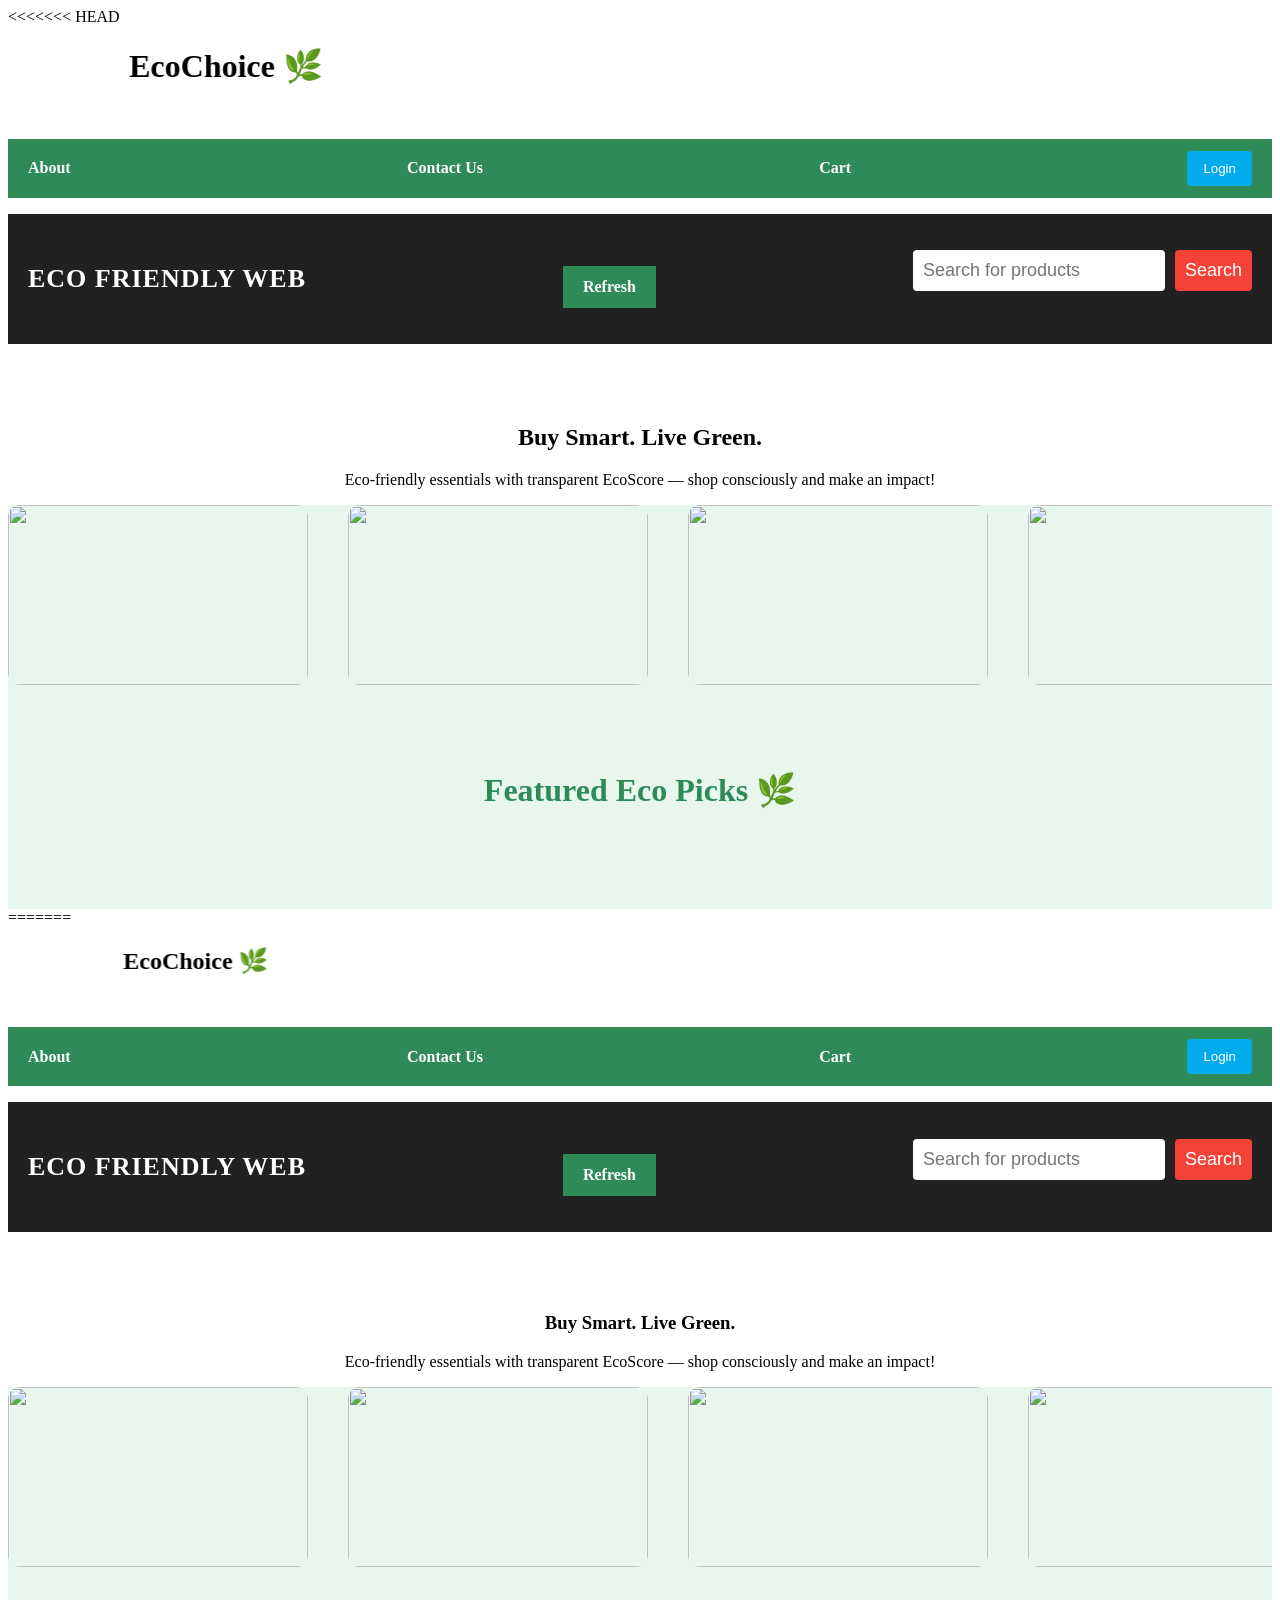
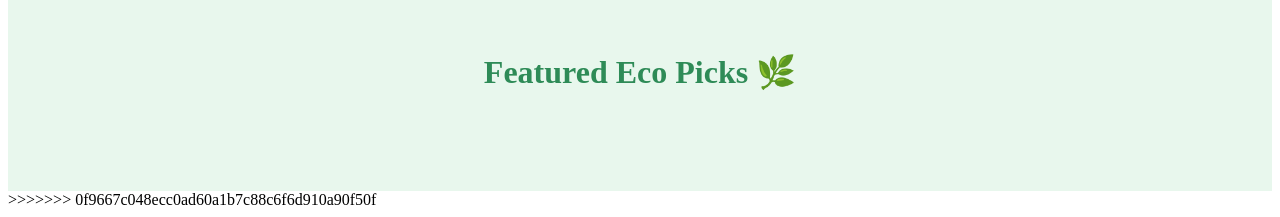
==== commit d6952004: "some changes in name" ====
--- a/index.html
+++ b/index.html
@@ -1,3 +1,4 @@
+<<<<<<< HEAD
 <!DOCTYPE html>
 <html lang="en">
 <head>
@@ -101,3 +102,108 @@
 <script src="search.js"></script>
 </body>
 </html>
+=======
+<!DOCTYPE html>
+<html lang="en">
+<head>
+<meta charset="UTF-8">
+<meta name="viewport" content="width=device-width, initial-scale=1.0">
+<title>EcoChoice 🌿 — Home</title>
+<link rel="stylesheet" href="style4.css">
+<link rel="stylesheet" href="search.css">
+
+
+
+<link rel="stylesheet" href="https://cdnjs.cloudflare.com/ajax/libs/font-awesome/7.0.1/css/all.min.css" integrity="sha512-2SwdPD6INVrV/lHTZbO2nodKhrnDdJK9/kg2XD1r9uGqPo1cUbujc+IYdlYdEErWNu69gVcYgdxlmVmzTWnetw==" crossorigin="anonymous" referrerpolicy="no-referrer" />
+
+</head>
+<body>
+
+<header>
+  
+  <marquee direction="right" behavior="alternate" width=""><h1 id="choise">EcoChoice 🌿</h1></marquee>
+  <nav>
+    <ul>
+    <li>  <a href="about.html">About</a>
+      <li><a href="contact.html">Contact Us</a></li>
+
+     <li> <a href="cart4.html">Cart</a></li>
+     <li>  <button type="button" id="loginbtn" class="btn secondary">Login</button></li>
+    </ul>
+ 
+    
+  </nav>
+</header>
+
+    <div class="header">
+        <nav>
+          <h1 id="ecop">ECO Friendly Web</h1>
+          <ul>
+          <li id="gohome"><a href="">Refresh</a></li>
+          </ul>
+        <form><input type="text" placeholder="Search for products" class="searchbox">
+        <button type="submit" class="btn">Search</button></form>
+        
+</div>
+
+        </nav>
+      </div>
+    <main>
+        <section>
+            <div class="recipe-container">
+              
+            </div>
+            <div class="recipe-details"><button type="button" class="recipe-closeBtn">
+                <i class="fas fa-times"></i>
+            </button>
+        <div class="recipe-details-content"></div>
+            </div>
+        </section>
+    </main>
+    
+
+<!-- Hero -->
+<section class="hero">
+  <div class="hero-content">
+    <h1 id="abhi">Buy Smart. Live Green.</h1>
+    <p id="abhi">Eco-friendly essentials with transparent EcoScore — shop consciously and make an impact!</p>
+   
+  </div>
+   <div class="slider">
+  
+<div class="slide-track">
+    <div class="slide"><img src="https://gagandhawan.me/wp-content/uploads/2024/11/easy-ways-to-make-eco-friendly-choices-at-the-supermarket-2.jpg" alt=""></div>
+    <div class="slide"><img src="https://www.ecotradecompany.com/cdn/shop/articles/eco-friendly-jute-bag.jpg?v=1566289027" alt=""></div>
+    <div class="slide"><img src="https://miro.medium.com/v2/resize:fit:1400/0*kcUTxsr_gmhfy_Q_" alt=""></div>
+    <div class="slide"><img src="https://encrypted-tbn0.gstatic.com/images?q=tbn:ANd9GcThOKV9pBzRLs6ehIP9ZxJyZ8NWMnVpMm-1-Q&s" alt=""></div>
+    <div class="slide"><img src="https://encrypted-tbn0.gstatic.com/images?q=tbn:ANd9GcTn_BnSnErKGHBvpsS5oMSVuBEM0MHQiywqqQ&s" alt=""></div>
+    <div class="slide"><img src="https://encrypted-tbn0.gstatic.com/images?q=tbn:ANd9GcSb6bTfZhW28oN_LF0WNW3BvZur3-bprMDm-A&s" alt=""></div>
+    <div class="slide"><img src="https://www.nykaa.com/beauty-blog/wp-content/uploads/images/issue310/GREEN-PRINT-WE-BREAK-DOWN-THE-LABELS_1_OI.jpg" alt=""></div>
+    <div class="slide"><img src="https://encrypted-tbn0.gstatic.com/images?q=tbn:ANd9GcSYUH8NriqWSVjHodDc3PKBVGpgZuxxVizBzg&s" alt=""></div>
+    <div class="slide"><img src="https://5.imimg.com/data5/GV/SQ/LV/SELLER-92979007/areca-ecofriendly-disposable-products-500x500.jpg" alt=""></div>
+    <div class="slide"><img src="https://gagandhawan.me/wp-content/uploads/2024/11/easy-ways-to-make-eco-friendly-choices-at-the-supermarket-2.jpg" alt=""></div>
+    </div>
+  </div>
+  
+  
+</div>
+
+<!-- Featured Produts -->
+<section class="featured">
+  <div class="container">
+    <h2>Featured Eco Picks 🌿</h2>
+    <div class="product-slider" id="featuredGrid">
+      <!-- JS products here -->
+    </div>
+  </div>
+</section>
+
+
+<script  src="app4.js"></script>
+<script  src="pro.js"></script>
+
+
+<script src="search.js"></script>
+</body>
+</html>
+>>>>>>> 0f9667c048ecc0ad60a1b7c88c6f6d910a90f50f
--- a/search.css
+++ b/search.css
@@ -1,3 +1,4 @@
+<<<<<<< HEAD
 * {
     margin: 0;
     padding: 0;
@@ -272,3 +273,279 @@
         padding: 7px 10px;
     }
 }
+=======
+* {
+    margin: 0;
+    padding: 0;
+    box-sizing: border-box;
+    font-family: Verdana, Geneva, Tahoma, sans-serif;
+}
+
+/* - HEADER - */
+.header nav {
+    background-color: #212121;
+    padding: 20px;
+    display: flex;
+    justify-content: space-between;
+    align-items: center;
+    z-index: 1;
+}
+ul {
+    margin-top: 2rem;
+    display: flex;
+    justify-content: space-between;
+    color: white;
+    align-items: center;
+    padding: 12px 20px;
+}
+
+ul li a {
+    font-weight: 600;
+    text-decoration: none;
+    color: white;
+}
+
+.header nav h1 {
+    font-size: 26px;
+    font-weight: 700;
+    letter-spacing: 1px;
+    text-transform: uppercase;
+}
+
+.header nav form {
+    display: flex;
+    justify-content: center;
+}
+
+form input[type="text"] {
+    flex-grow: 1;
+    margin-right: 10px;
+}
+
+form input[type="text"],
+form button[type="submit"] {
+    border: none;
+    font-size: 18px;
+    padding: 10px;
+    border-radius: 4px;
+}
+
+#ecop {
+    color: #fff;
+}
+
+form button[type="submit"] {
+    background-color: #f44336;
+    cursor: pointer;
+    transition: background-color 0.2s ease-in-out;
+}
+
+form button[type="submit"]:hover,
+.recipe button:hover,
+.recipe-closeBtn:hover {
+    background-color: #ff5c5c;
+}
+
+/* - MAIN SECTION - */
+.recipe-container {
+    text-align: center;
+    display: grid;
+    grid-template-columns: repeat(auto-fit, minmax(300px, 1fr));
+    grid-gap: 40px;
+    width: 80%;
+    margin: 20px auto;
+    padding: 20px;
+    place-items: center;
+}
+
+.recipe {
+    background-color: #fff;
+    color: #000;
+    display: flex;
+    flex-direction: column;
+    border-radius: 6px;
+    box-shadow: 0 5px 10px rgba(78, 73, 73, 0.1), -5px -5px 10px rgba(34, 34, 34, 0.5);
+    cursor: pointer;
+    max-width: 350px;
+    transition: transform 0.3s ease-in-out;
+}
+
+.recipe:hover {
+    transform: scale(1.02);
+}
+
+.recipe img {
+    height: 300px;
+    width: 100%;
+    border-radius: 6px 6px 0 0;
+    object-fit: cover;
+}
+
+.recipe h3 {
+    font-size: 24px;
+    margin: 10px 0 5px;
+}
+
+.recipe p {
+    font-size: 20px;
+    color: #4a4a4a;
+    margin: 5px 0;
+}
+
+.recipe span {
+    font-weight: 600;
+}
+
+.recipe button {
+    font-size: 18px;
+    font-weight: 600;
+    padding: 10px;
+    border-radius: 5px;
+    cursor: pointer;
+    margin: 18px auto;
+    background-color: #f44336;
+    color: #fff;
+    border: none;
+}
+
+/* - RECIPE DETAILS POPUP- */
+.recipe-details {
+    display: none;
+    position: fixed;
+    left: 50%;
+    top: 50%;
+    transform: translate(-50%, -50%);
+    background-color: #694c2f;
+    border-radius: 12px;
+    width: 40%;
+    height: 60%;
+    font-size: 20px;
+    transition: all 0.5s ease-in-out;
+    overflow-y: scroll;
+    z-index: 1000;
+}
+
+.recipe-details-content {
+    padding: 30px;
+}
+
+/* Scrollbar Styl */
+.recipe-details::-webkit-scrollbar {
+    width: 10px;
+}
+
+.recipe-details::-webkit-scrollbar-thumb {
+    background-color: #b5b5ba;
+    border-radius: 16px;
+}
+
+body::-webkit-scrollbar-track {
+    background-color: #ebebeb;
+}
+
+/* Recipe detail text styling */
+.recipeName {
+    text-align: center;
+    text-transform: uppercase;
+    text-decoration: underline;
+    margin-bottom: 10px;
+}
+
+.ingredientList {
+    margin: 10px 0 10px 20px;
+}
+
+.recipeInstruction p {
+    line-height: 30px;
+    white-space: pre-line;
+    margin-bottom: 10px;
+}
+
+/* Close Button */
+.recipe-closeBtn {
+    border: none;
+    font-size: 18px;
+    padding: 8px;
+    border-radius: 4px;
+    background-color: #f44336;
+    color: #fff;
+    position: absolute;
+    top: 20px;
+    right: 20px;
+    width: 30px;
+    height: 30px;
+    display: flex;
+    justify-content: center;
+    align-items: center;
+}
+
+/* Recipe Container Images */
+.recipe-container img {
+    display: block;
+    margin-top: 10px;
+    max-width: 200px;
+}
+
+
+@media screen and (max-width: 600px) {
+    header nav {
+        flex-direction: column;
+    }
+
+    header nav form {
+        width: 80%;
+        margin-top: 20px;
+    }
+
+    .recipe-details {
+        width: 80%;
+        height: 70%;
+    }
+}
+
+/* EXTRA SEARCH BAR RESPONSIVE CODE */
+@media screen and (max-width: 900px) {
+    .header nav form {
+        width: 60%;
+    }
+
+    form input[type="text"],
+    form button[type="submit"] {
+        font-size: 16px;
+        padding: 8px;
+    }
+}
+
+@media screen and (max-width: 700px) {
+    .header nav {
+        flex-direction: column;
+        gap: 10px;
+    }
+
+    .header nav form {
+        width: 80%;
+    }
+
+    form input[type="text"] {
+        margin-right: 8px;
+    }
+}
+
+@media screen and (max-width: 500px) {
+    .header nav form {
+        width: 95%;
+        flex-direction: row;
+    }
+
+    form input[type="text"] {
+        font-size: 14px;
+        padding: 8px;
+        margin-right: 6px;
+    }
+
+    form button[type="submit"] {
+        font-size: 14px;
+        padding: 7px 10px;
+    }
+}
+>>>>>>> 0f9667c048ecc0ad60a1b7c88c6f6d910a90f50f
--- a/search.css
+++ b/search.css
@@ -1,3 +1,4 @@
+<<<<<<< HEAD
 * {
     margin: 0;
     padding: 0;
@@ -272,3 +273,279 @@
         padding: 7px 10px;
     }
 }
+=======
+* {
+    margin: 0;
+    padding: 0;
+    box-sizing: border-box;
+    font-family: Verdana, Geneva, Tahoma, sans-serif;
+}
+
+/* - HEADER - */
+.header nav {
+    background-color: #212121;
+    padding: 20px;
+    display: flex;
+    justify-content: space-between;
+    align-items: center;
+    z-index: 1;
+}
+ul {
+    margin-top: 2rem;
+    display: flex;
+    justify-content: space-between;
+    color: white;
+    align-items: center;
+    padding: 12px 20px;
+}
+
+ul li a {
+    font-weight: 600;
+    text-decoration: none;
+    color: white;
+}
+
+.header nav h1 {
+    font-size: 26px;
+    font-weight: 700;
+    letter-spacing: 1px;
+    text-transform: uppercase;
+}
+
+.header nav form {
+    display: flex;
+    justify-content: center;
+}
+
+form input[type="text"] {
+    flex-grow: 1;
+    margin-right: 10px;
+}
+
+form input[type="text"],
+form button[type="submit"] {
+    border: none;
+    font-size: 18px;
+    padding: 10px;
+    border-radius: 4px;
+}
+
+#ecop {
+    color: #fff;
+}
+
+form button[type="submit"] {
+    background-color: #f44336;
+    cursor: pointer;
+    transition: background-color 0.2s ease-in-out;
+}
+
+form button[type="submit"]:hover,
+.recipe button:hover,
+.recipe-closeBtn:hover {
+    background-color: #ff5c5c;
+}
+
+/* - MAIN SECTION - */
+.recipe-container {
+    text-align: center;
+    display: grid;
+    grid-template-columns: repeat(auto-fit, minmax(300px, 1fr));
+    grid-gap: 40px;
+    width: 80%;
+    margin: 20px auto;
+    padding: 20px;
+    place-items: center;
+}
+
+.recipe {
+    background-color: #fff;
+    color: #000;
+    display: flex;
+    flex-direction: column;
+    border-radius: 6px;
+    box-shadow: 0 5px 10px rgba(78, 73, 73, 0.1), -5px -5px 10px rgba(34, 34, 34, 0.5);
+    cursor: pointer;
+    max-width: 350px;
+    transition: transform 0.3s ease-in-out;
+}
+
+.recipe:hover {
+    transform: scale(1.02);
+}
+
+.recipe img {
+    height: 300px;
+    width: 100%;
+    border-radius: 6px 6px 0 0;
+    object-fit: cover;
+}
+
+.recipe h3 {
+    font-size: 24px;
+    margin: 10px 0 5px;
+}
+
+.recipe p {
+    font-size: 20px;
+    color: #4a4a4a;
+    margin: 5px 0;
+}
+
+.recipe span {
+    font-weight: 600;
+}
+
+.recipe button {
+    font-size: 18px;
+    font-weight: 600;
+    padding: 10px;
+    border-radius: 5px;
+    cursor: pointer;
+    margin: 18px auto;
+    background-color: #f44336;
+    color: #fff;
+    border: none;
+}
+
+/* - RECIPE DETAILS POPUP- */
+.recipe-details {
+    display: none;
+    position: fixed;
+    left: 50%;
+    top: 50%;
+    transform: translate(-50%, -50%);
+    background-color: #694c2f;
+    border-radius: 12px;
+    width: 40%;
+    height: 60%;
+    font-size: 20px;
+    transition: all 0.5s ease-in-out;
+    overflow-y: scroll;
+    z-index: 1000;
+}
+
+.recipe-details-content {
+    padding: 30px;
+}
+
+/* Scrollbar Styl */
+.recipe-details::-webkit-scrollbar {
+    width: 10px;
+}
+
+.recipe-details::-webkit-scrollbar-thumb {
+    background-color: #b5b5ba;
+    border-radius: 16px;
+}
+
+body::-webkit-scrollbar-track {
+    background-color: #ebebeb;
+}
+
+/* Recipe detail text styling */
+.recipeName {
+    text-align: center;
+    text-transform: uppercase;
+    text-decoration: underline;
+    margin-bottom: 10px;
+}
+
+.ingredientList {
+    margin: 10px 0 10px 20px;
+}
+
+.recipeInstruction p {
+    line-height: 30px;
+    white-space: pre-line;
+    margin-bottom: 10px;
+}
+
+/* Close Button */
+.recipe-closeBtn {
+    border: none;
+    font-size: 18px;
+    padding: 8px;
+    border-radius: 4px;
+    background-color: #f44336;
+    color: #fff;
+    position: absolute;
+    top: 20px;
+    right: 20px;
+    width: 30px;
+    height: 30px;
+    display: flex;
+    justify-content: center;
+    align-items: center;
+}
+
+/* Recipe Container Images */
+.recipe-container img {
+    display: block;
+    margin-top: 10px;
+    max-width: 200px;
+}
+
+
+@media screen and (max-width: 600px) {
+    header nav {
+        flex-direction: column;
+    }
+
+    header nav form {
+        width: 80%;
+        margin-top: 20px;
+    }
+
+    .recipe-details {
+        width: 80%;
+        height: 70%;
+    }
+}
+
+/* EXTRA SEARCH BAR RESPONSIVE CODE */
+@media screen and (max-width: 900px) {
+    .header nav form {
+        width: 60%;
+    }
+
+    form input[type="text"],
+    form button[type="submit"] {
+        font-size: 16px;
+        padding: 8px;
+    }
+}
+
+@media screen and (max-width: 700px) {
+    .header nav {
+        flex-direction: column;
+        gap: 10px;
+    }
+
+    .header nav form {
+        width: 80%;
+    }
+
+    form input[type="text"] {
+        margin-right: 8px;
+    }
+}
+
+@media screen and (max-width: 500px) {
+    .header nav form {
+        width: 95%;
+        flex-direction: row;
+    }
+
+    form input[type="text"] {
+        font-size: 14px;
+        padding: 8px;
+        margin-right: 6px;
+    }
+
+    form button[type="submit"] {
+        font-size: 14px;
+        padding: 7px 10px;
+    }
+}
+>>>>>>> 0f9667c048ecc0ad60a1b7c88c6f6d910a90f50f
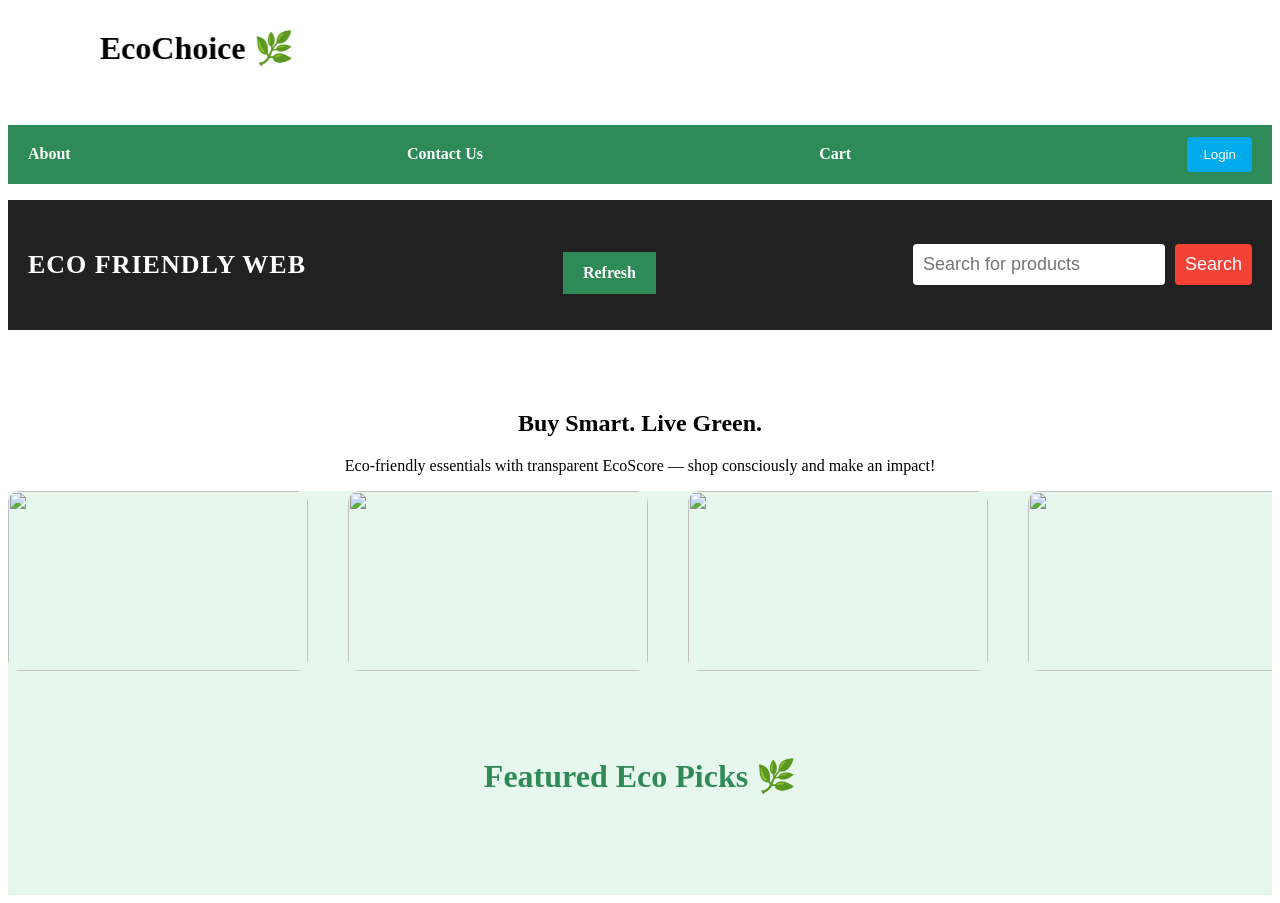
==== commit bf77a028: "change name" ====
--- a/index.html
+++ b/index.html
@@ -1,10 +1,9 @@
-<<<<<<< HEAD
 <!DOCTYPE html>
 <html lang="en">
 <head>
 <meta charset="UTF-8">
 <meta name="viewport" content="width=device-width, initial-scale=1.0">
-<title>EcoChoicexy 🌿 — Home</title>
+<title>EcoChoice satyam 🌿 — Home</title>
 <link rel="stylesheet" href="style4.css">
 <link rel="stylesheet" href="search.css">
 
@@ -102,108 +101,3 @@
 <script src="search.js"></script>
 </body>
 </html>
-=======
-<!DOCTYPE html>
-<html lang="en">
-<head>
-<meta charset="UTF-8">
-<meta name="viewport" content="width=device-width, initial-scale=1.0">
-<title>EcoChoice 🌿 — Home</title>
-<link rel="stylesheet" href="style4.css">
-<link rel="stylesheet" href="search.css">
-
-
-
-<link rel="stylesheet" href="https://cdnjs.cloudflare.com/ajax/libs/font-awesome/7.0.1/css/all.min.css" integrity="sha512-2SwdPD6INVrV/lHTZbO2nodKhrnDdJK9/kg2XD1r9uGqPo1cUbujc+IYdlYdEErWNu69gVcYgdxlmVmzTWnetw==" crossorigin="anonymous" referrerpolicy="no-referrer" />
-
-</head>
-<body>
-
-<header>
-  
-  <marquee direction="right" behavior="alternate" width=""><h1 id="choise">EcoChoice 🌿</h1></marquee>
-  <nav>
-    <ul>
-    <li>  <a href="about.html">About</a>
-      <li><a href="contact.html">Contact Us</a></li>
-
-     <li> <a href="cart4.html">Cart</a></li>
-     <li>  <button type="button" id="loginbtn" class="btn secondary">Login</button></li>
-    </ul>
- 
-    
-  </nav>
-</header>
-
-    <div class="header">
-        <nav>
-          <h1 id="ecop">ECO Friendly Web</h1>
-          <ul>
-          <li id="gohome"><a href="">Refresh</a></li>
-          </ul>
-        <form><input type="text" placeholder="Search for products" class="searchbox">
-        <button type="submit" class="btn">Search</button></form>
-        
-</div>
-
-        </nav>
-      </div>
-    <main>
-        <section>
-            <div class="recipe-container">
-              
-            </div>
-            <div class="recipe-details"><button type="button" class="recipe-closeBtn">
-                <i class="fas fa-times"></i>
-            </button>
-        <div class="recipe-details-content"></div>
-            </div>
-        </section>
-    </main>
-    
-
-<!-- Hero -->
-<section class="hero">
-  <div class="hero-content">
-    <h1 id="abhi">Buy Smart. Live Green.</h1>
-    <p id="abhi">Eco-friendly essentials with transparent EcoScore — shop consciously and make an impact!</p>
-   
-  </div>
-   <div class="slider">
-  
-<div class="slide-track">
-    <div class="slide"><img src="https://gagandhawan.me/wp-content/uploads/2024/11/easy-ways-to-make-eco-friendly-choices-at-the-supermarket-2.jpg" alt=""></div>
-    <div class="slide"><img src="https://www.ecotradecompany.com/cdn/shop/articles/eco-friendly-jute-bag.jpg?v=1566289027" alt=""></div>
-    <div class="slide"><img src="https://miro.medium.com/v2/resize:fit:1400/0*kcUTxsr_gmhfy_Q_" alt=""></div>
-    <div class="slide"><img src="https://encrypted-tbn0.gstatic.com/images?q=tbn:ANd9GcThOKV9pBzRLs6ehIP9ZxJyZ8NWMnVpMm-1-Q&s" alt=""></div>
-    <div class="slide"><img src="https://encrypted-tbn0.gstatic.com/images?q=tbn:ANd9GcTn_BnSnErKGHBvpsS5oMSVuBEM0MHQiywqqQ&s" alt=""></div>
-    <div class="slide"><img src="https://encrypted-tbn0.gstatic.com/images?q=tbn:ANd9GcSb6bTfZhW28oN_LF0WNW3BvZur3-bprMDm-A&s" alt=""></div>
-    <div class="slide"><img src="https://www.nykaa.com/beauty-blog/wp-content/uploads/images/issue310/GREEN-PRINT-WE-BREAK-DOWN-THE-LABELS_1_OI.jpg" alt=""></div>
-    <div class="slide"><img src="https://encrypted-tbn0.gstatic.com/images?q=tbn:ANd9GcSYUH8NriqWSVjHodDc3PKBVGpgZuxxVizBzg&s" alt=""></div>
-    <div class="slide"><img src="https://5.imimg.com/data5/GV/SQ/LV/SELLER-92979007/areca-ecofriendly-disposable-products-500x500.jpg" alt=""></div>
-    <div class="slide"><img src="https://gagandhawan.me/wp-content/uploads/2024/11/easy-ways-to-make-eco-friendly-choices-at-the-supermarket-2.jpg" alt=""></div>
-    </div>
-  </div>
-  
-  
-</div>
-
-<!-- Featured Produts -->
-<section class="featured">
-  <div class="container">
-    <h2>Featured Eco Picks 🌿</h2>
-    <div class="product-slider" id="featuredGrid">
-      <!-- JS products here -->
-    </div>
-  </div>
-</section>
-
-
-<script  src="app4.js"></script>
-<script  src="pro.js"></script>
-
-
-<script src="search.js"></script>
-</body>
-</html>
->>>>>>> 0f9667c048ecc0ad60a1b7c88c6f6d910a90f50f
